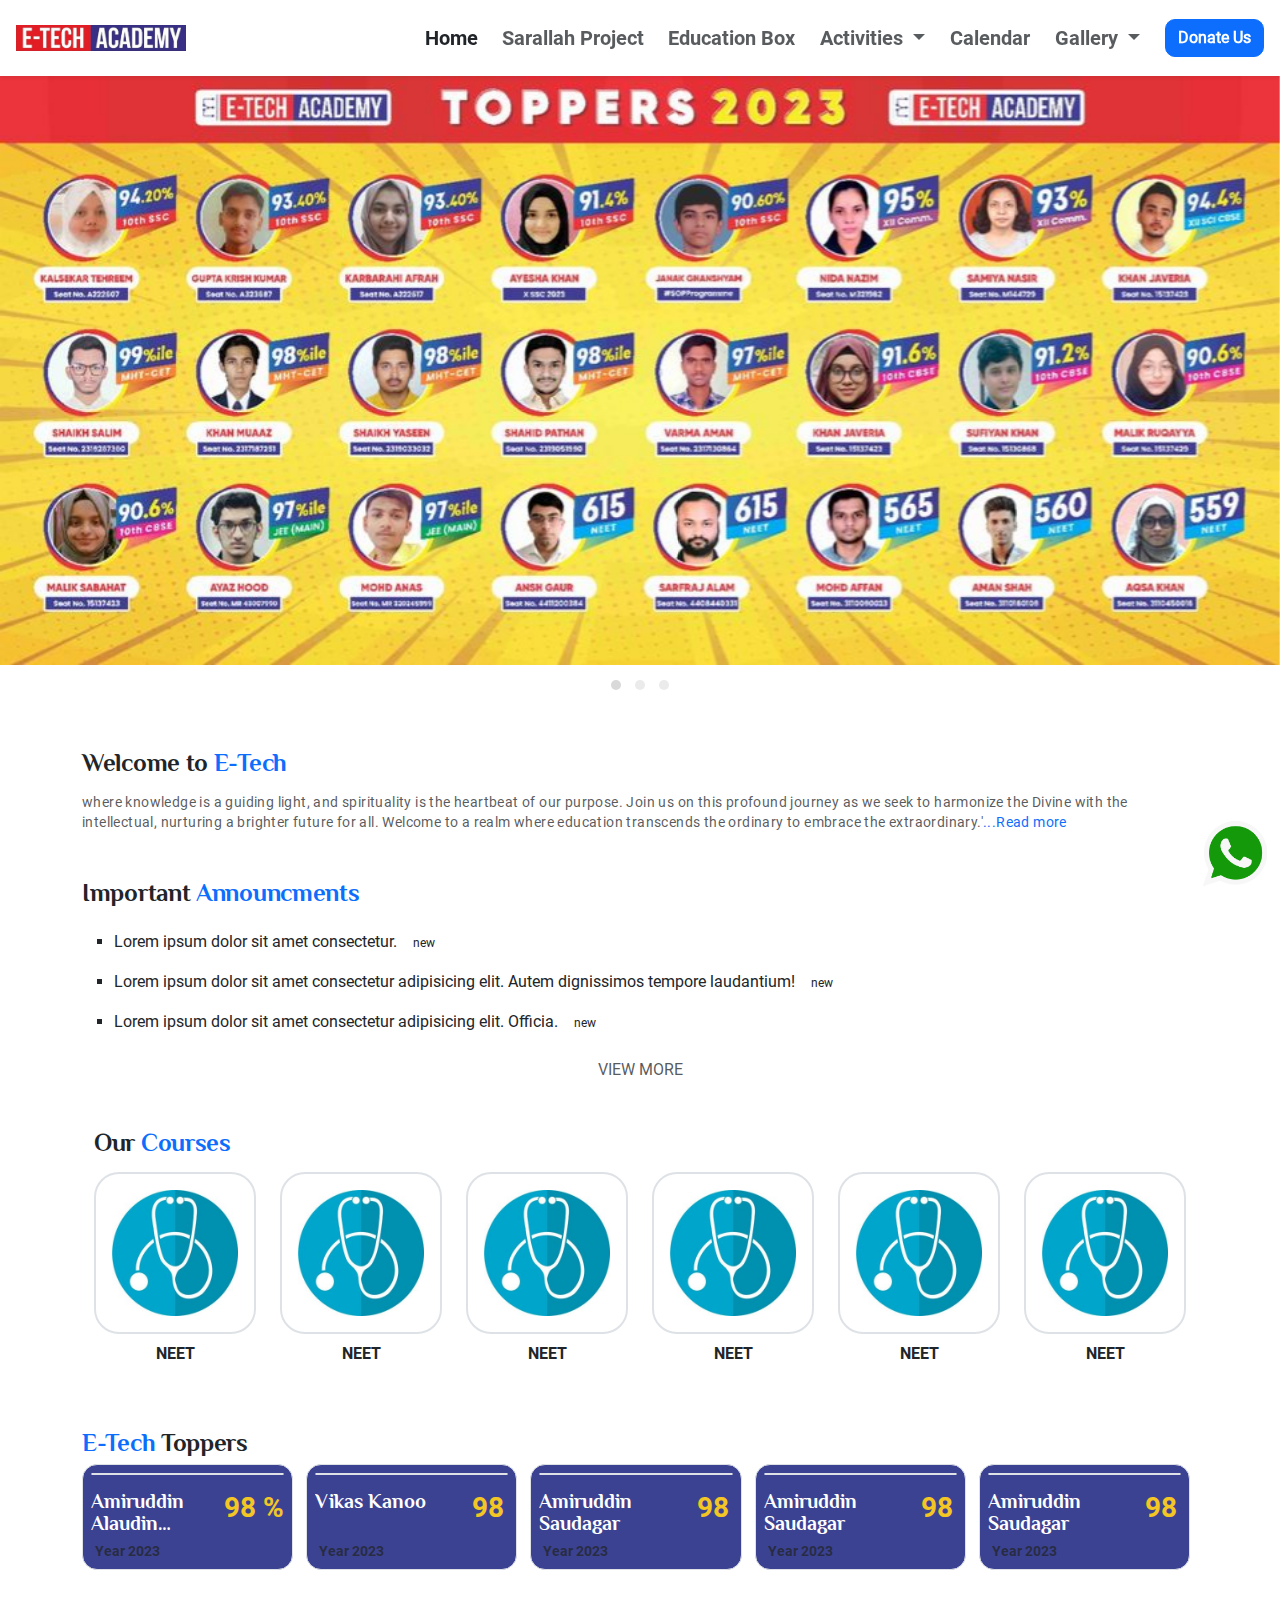
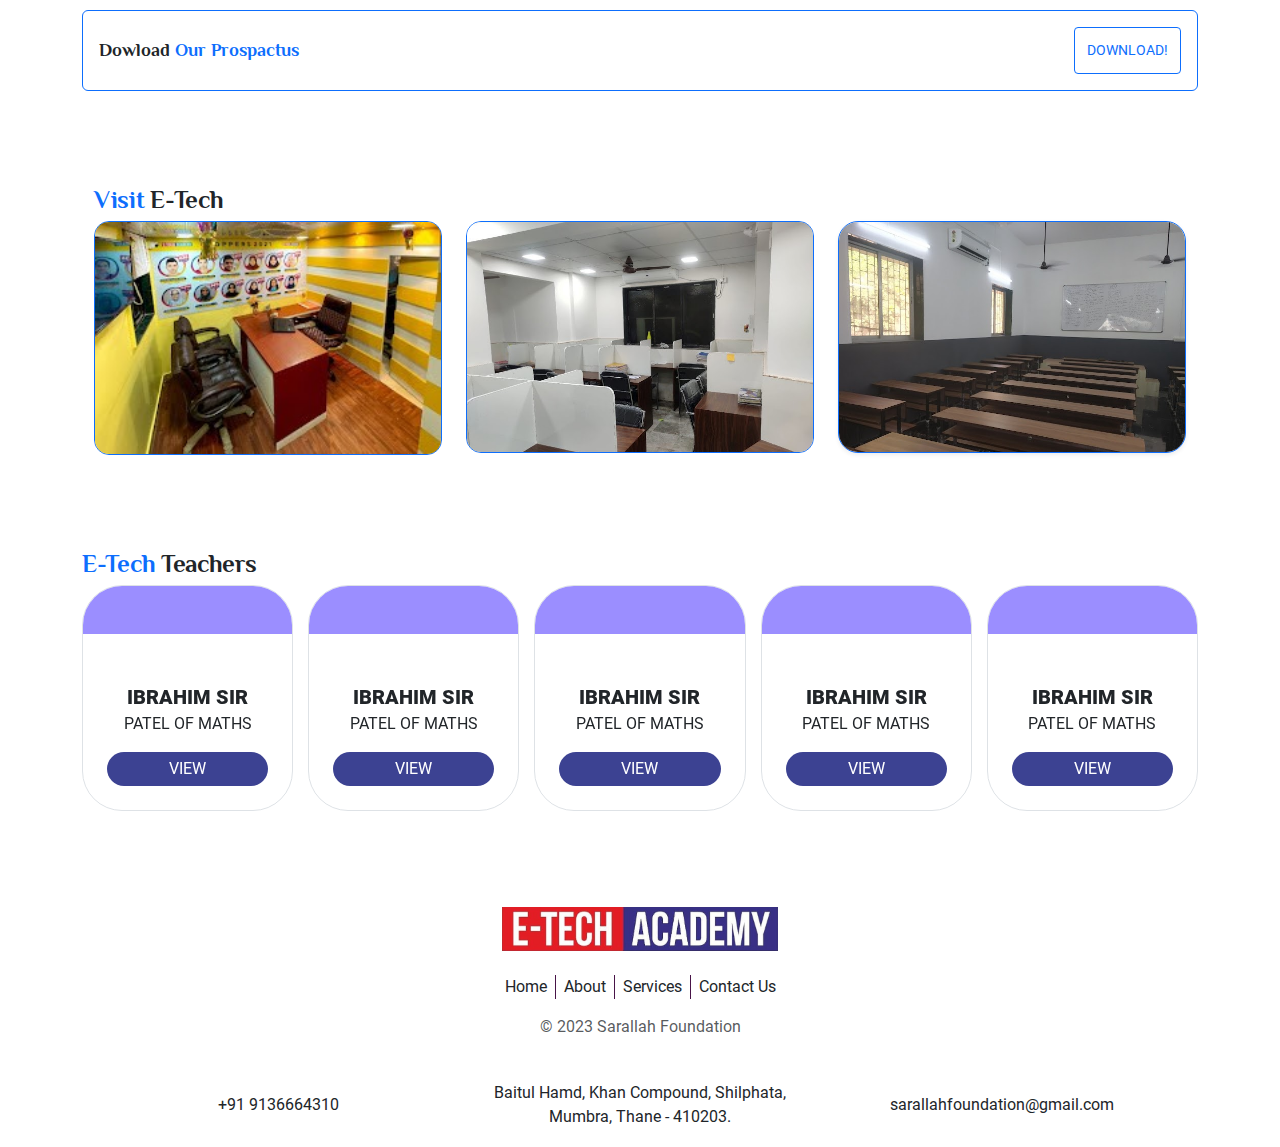
==== index.html @ e9380145 "home and course page completed" ====
<!DOCTYPE html>
<html lang="en">

<head>
    <meta charset="UTF-8">
    <meta name="viewport" content="width=device-width, initial-scale=1.0">
    <link rel="shortcut icon" href="./assets/images/etch-logo.jpg" type="image/x-icon">
    <link rel="apple-touch-icon" href="./assets/images/etch-logo.jpg">
    <!-- <link rel="shortcut icon" href="assests/images/yetiLogo.png" type="image/x-icon"> -->

    <!-- css for bootstrap -->
    <link rel="stylesheet" href="./css/bootstrap.css">
    <link rel="stylesheet" href="./css/bootstrap.min.css">

    <!-- css for owl-carousels -->
    <link rel="stylesheet" href="./css/owl.carousel.min.css">
    <link rel="stylesheet" href="./css/owl.theme.default.min.css">

    <!-- my css  -->
    <link rel="stylesheet" href="./css/style.css">
    <link rel="stylesheet" href="./css/utils.css">

    <!-- fontawesome -->
    <script src="./js/fontawesome.js"></script>

    <title>Sarallah Foundation.</title>
</head>

<body>

    <div class="main">

        <div class="whatIcon">
            <a href="https://wa.me/+919136664310?text=I%20want%20to%20know%20more%20about%20Sarallah%20Education%20Complex"
                class="nav-link"><img src="./assets/images/WhatsAppIcon.png" class="img-fluid" alt=""></a>
        </div>

        <div class="mainHeader deskNav shadow-sm p-3">
            <div class="headerWrap d-flex justify-content-between align-items-center">
                <div class="d-flex logoWrap justify-content-start">
                    <div class="logo" onclick="window.open('/', '_self')">
                        <img src="./assets/images/horilogo.jpg" class="img-fluid" alt="">
                        <!-- <h1 class="logoTxt mb-0 text-primary roboto-bold">E-Tech</h1> -->
                    </div>
                </div>
                <ul class="myUL mb-0">
                    <li class="links me-4"><a href="index.html" class="links nav-link text-balck fs-5 roboto-bold">Home</a></li>
                    <li class="links me-4"><a href="complex.html" class="links nav-link text-muted fs-5 roboto-bold">Sarallah Project</a></li>
                    <li class="links me-4"><a href="education.html" class="links nav-link text-muted fs-5 roboto-bold">Education Box</a></li>
                    <!-- <li class="links"><a href="index.html" class="nav-link text-muted fs-5 roboto-bold">Activities</a></li> -->
                    <div class="dropdown me-4">
                        <button class="btn px-0 links bg-white roboto-bold text-muted fs-5 dropdown-toggle" type="button" data-bs-toggle="dropdown" aria-expanded="false">
                          Activities
                        </button>
                        <ul class="dropdown-menu">
                          <li><a class="dropdown-item" href="sabeel.html">Sarallah Sabeel</a></li>
                          <li><a class="dropdown-item" href="kargaah.html">Monthly Kaargaah</a></li>
                          <li><a class="dropdown-item" href="juloos.html">Sarallah Volunteers</a></li>
                          <li><a class="dropdown-item" href="programs.html">Special Programs</a></li>
                          <li><a class="dropdown-item" href="maktab.html">Sarallah Centers</a></li>
                        </ul>
                    </div>
                    <li class="links me-4"><a href="calendar.html" class="links nav-link text-muted fs-5 roboto-bold">Calendar</a></li>
                    <!-- <li class="links me-4"><a href="gallery.html" class="links nav-link text-muted fs-5 roboto-bold">Gallery</a></li> -->
                    <div class="dropdown me-4">
                        <button class="btn px-0 links bg-white roboto-bold text-muted fs-5 dropdown-toggle" type="button" data-bs-toggle="dropdown" aria-expanded="false">
                          Gallery
                        </button>
                        <ul class="dropdown-menu">
                          <li><a class="dropdown-item" href="islamic-occasions.html">Islamic Occations</a></li>
                          <li><a class="dropdown-item" href="ahkaam.html">Ahkaam</a></li>
                          <li><a class="dropdown-item" href="quotes.html">Quotes</a></li>
                          <li><a class="dropdown-item" href="current-affairs.html">Current Affairs</a></li>
                          <li><a class="dropdown-item" href="national-occasions.html">National Occations</a></li>
                          <li><a class="dropdown-item" href="shohda.html">Shohada</a></li>
                        </ul>
                    </div>
                    <li class="donateHead">
                        <div class="btn btn-primary fw-bold"><a href="complex.html" class="nav-link">Donate Us</a></div>
                    </li>
                </ul>
                <div class="navBtn">
                    <i class="fas fa-ellipsis-v"></i>
                </div>
                <div class="mobNav">
                    <ul class="mobUL">
                        <p class="mobULCross mt-4 text-end pe-4 text-muted fs-5">&times;</p>
                        <li class="links me-4"><a href="index.html" class="links nav-link text-balck fs-5 roboto-bold">Home</a></li>
                        <li class="links me-4"><a href="complex.html" class="links nav-link text-muted fs-5 roboto-bold">Sarallah Project</a></li>
                        <li class="links me-4"><a href="education.html" class="links nav-link text-muted fs-5 roboto-bold">Education Box</a></li>
                        <!-- <li class="links"><a href="index.html" class="nav-link text-muted fs-5 roboto-bold">Activities</a></li> -->
                        <div class="dropdown me-4">
                            <button class="btn ps-0 links bg-white roboto-bold text-muted fs-5 dropdown-toggle" type="button" data-bs-toggle="dropdown" aria-expanded="false">
                              Activities
                            </button>
                            <ul class="dropdown-menu">
                              <li><a class="dropdown-item" href="sabeel.html">Sarallah Sabeel</a></li>
                              <li><a class="dropdown-item" href="kargaah.html">Monthly Kaargaah</a></li>
                              <li><a class="dropdown-item" href="juloos.html">Sarallah Volunteers</a></li>
                              <li><a class="dropdown-item" href="programs.html">Special Programs</a></li>
                              <li><a class="dropdown-item" href="maktab.html">Sarallah Centers</a></li>
                            </ul>
                        </div>
                        <li class="links me-4"><a href="calendar.html" class="links nav-link text-muted fs-5 roboto-bold">Calendar</a></li>
                        <!-- <li class="links me-4"><a href="gallery.html" class="links nav-link text-muted fs-5 roboto-bold">Gallery</a></li> -->
                        <div class="dropdown me-4">
                            <button class="btn ps-0 links bg-white roboto-bold text-muted fs-5 dropdown-toggle" type="button" data-bs-toggle="dropdown" aria-expanded="false">
                              Gallery
                            </button>
                            <ul class="dropdown-menu">
                              <li><a class="dropdown-item" href="islamic-occasions.html">Islamic Occations</a></li>
                              <li><a class="dropdown-item" href="ahkaam.html">Ahkaam</a></li>
                              <li><a class="dropdown-item" href="quotes.html">Quotes</a></li>
                              <li><a class="dropdown-item" href="current-affairs.html">Current Affairs</a></li>
                              <li><a class="dropdown-item" href="national-occasions.html">National Occations</a></li>
                              <li><a class="dropdown-item" href="shohda.html">Shohada</a></li>
                            </ul>
                        </div>
                        <li class="donateHead">
                            <div class="btn btn-primary fw-bold"><a href="complex.html" class="nav-link">Donate Us</a></div>
                        </li>
                    </ul>
                </div>
            </div>
        </div>

        <div class="mainIntro container-fluid m-0 p-0 text-center mt-5 pt-4">
            <!-- <video loop muted autoplay controls playsinline class="img-fluid rounded-3 shadow-sm w-100"
                poster="./assets/image/introVid_Moment.jpg">
                <source src="./assets/video/introVid.mp4" />
            </video> -->

            <div class="container-fluid m-0 p-0">
                <div id="owlcarousel" class="owl-carousel owl-theme m-0 p-0">
                    <div class="item m-0 p-0" onclick="window.open('complex.html', '_self')">
                        <img src="assets/images/banner.jpg" class="carouselImg" alt="">
                    </div>
                    <div class="item m-0 p-0" onclick="window.open('kargaah.html', '_self')">
                        <img src="assets/images/banner.jpg" class="carouselImg" alt="">
                    </div>
                    <div class="item m-0 p-0" onclick="(window.open('education.html', '_self'))">
                        <img src="assets/images/banner.jpg" class="carouselImg" alt="">
                    </div>
                </div>
            </div>
        </div>
        <div class="mainIntro2 container-fluid m-0 p-0 text-center mt-5 pt-4">
            <div class="container-fluid m-0 p-0">
                <div id="owlcarousel2" class="owl-carousel owl-theme m-0 p-0">
                    <div class="item m-0 p-0" onclick="window.open('complex.html', '_self')">
                        <img src="assets/images/banner.jpg" class="carouselImg" alt="">
                    </div>
                    <div class="item m-0 p-0" onclick="window.open('sabeel.html', '_self')">
                        <img src="assets/images/banner.jpg" class="carouselImg" alt="">
                    </div>
                    <div class="item m-0 p-0" onclick="(window.open('education.html', '_self'))">
                        <img src="assets/images/banner.jpg" class="carouselImg" alt="">
                    </div>
                </div>
            </div>
        </div>

        <div class="aboutDiv container mt-5">
            <h3 class="brand-heading philosopher-bold mb-3">Welcome to <span
                    class="philosopher-bold text-primary">E-Tech</span></h3>
            <div class="aboutTxt">
                <p class="aboutTxtP mb-0 text-muted">where knowledge is a guiding light, and spirituality is the
                    heartbeat of our purpose. Join us on this profound journey as we seek to harmonize the Divine with
                    the intellectual, nurturing a brighter future for all. Welcome to a realm where education transcends
                    the ordinary to embrace the extraordinary.'<span class="readmoreBtn text-primary">...Read more</span>
                </p>
                <p class="hiddenTxt text-muted mt-3">
                    Lorem ipsum dolor sit amet consectetur adipisicing elit. Magni est ipsam magnam tenetur officiis reiciendis minima at optio, qui facere ut repellat dolorum atque commodi quae autem inventore, iure, molestias ea modi quis sed unde eius quod. Recusandae assumenda iure excepturi ut ex!
                    <span class="readLessBtn text-primary">...Read
                        less</span>
                </p>
            </div>
        </div>

        <div class="notificationDiv container my-5">
            <h3 class="brand-heading philosopher-bold mb-4">Important <span
                class="philosopher-bold text-primary"> Announcments</span></h3>
            <div class="announceWrap">
                <ul class="announceUl pb-0 mb-0">
                    <li><p class="mb-3 annoucePara">Lorem ipsum dolor sit amet consectetur. <span class="newSpan rounded-2 p-0 px-2 ms-1">new</span></p></li>
                    <li><p class="mb-3 annoucePara">Lorem ipsum dolor sit amet consectetur adipisicing elit. Autem dignissimos tempore laudantium! <span class="newSpan rounded-2 p-0 px-2 ms-1">new</span></p></li>
                    <li><p class="mb-3 annoucePara">Lorem ipsum dolor sit amet consectetur adipisicing elit. Officia. <span class="newSpan rounded-2 p-0 px-2 ms-1">new</span></p></li>
                </ul>
                <div class="text-center mt-4">
                    <a href="announcement.html" class="nav-link"><p class="mb-0 veiwMoreNoti text-uppercase text-muted">view more <br><i class="fas fa-caret-down"></i></p></a>
                </div>
            </div>
        </div>

        <div class="categoryWrap mt-5">
            <div class="container categoryDiv row mx-auto">
                <h3 class="brand-heading philosopher-bold mb-3">Our <span
                    class="philosopher-bold text-primary">Courses</span></h3>
                <div class="col-md-2 col-4 categoryCard mb-3">
                    <a href="courses.html" class="nav-link d-inline">
                        <img src="./assets/images/neeticon.jpg" alt="neet" class="categoryCardimg img-fluid rounded-brand-2 p-3 overflow-hidden border border-2 cursor-pointer">
                        <p class="mb-0 text-center roboto-bold mt-2 cursor-pointer">NEET</p>
                    </a>
                </div>
                <div class="col-md-2 col-4 categoryCard mb-3">
                    <a href="courses.html" class="nav-link d-inline">
                        <img src="./assets/images/neeticon.jpg" alt="neet" class="categoryCardimg img-fluid rounded-brand-2 p-3 overflow-hidden border border-2 cursor-pointer">
                        <p class="mb-0 text-center roboto-bold mt-2 cursor-pointer">NEET</p>
                    </a>
                </div>
                <div class="col-md-2 col-4 categoryCard mb-3">
                    <a href="courses.html" class="nav-link d-inline">
                        <img src="./assets/images/neeticon.jpg" alt="neet" class="categoryCardimg img-fluid rounded-brand-2 p-3 overflow-hidden border border-2 cursor-pointer">
                        <p class="mb-0 text-center roboto-bold mt-2 cursor-pointer">NEET</p>
                    </a>
                </div>
                <div class="col-md-2 col-4 categoryCard mb-3">
                    <a href="courses.html" class="nav-link d-inline">
                        <img src="./assets/images/neeticon.jpg" alt="neet" class="categoryCardimg img-fluid rounded-brand-2 p-3 overflow-hidden border border-2 cursor-pointer">
                        <p class="mb-0 text-center roboto-bold mt-2 cursor-pointer">NEET</p>
                    </a>
                </div>
                <div class="col-md-2 col-4 categoryCard mb-3">
                    <a href="courses.html" class="nav-link d-inline">
                        <img src="./assets/images/neeticon.jpg" alt="neet" class="categoryCardimg img-fluid rounded-brand-2 p-3 overflow-hidden border border-2 cursor-pointer">
                        <p class="mb-0 text-center roboto-bold mt-2 cursor-pointer">NEET</p>
                    </a>
                </div>
                <div class="col-md-2 col-4 categoryCard mb-3">
                    <a href="courses.html" class="nav-link d-inline">
                        <img src="./assets/images/neeticon.jpg" alt="neet" class="categoryCardimg img-fluid rounded-brand-2 p-3 overflow-hidden border border-2 cursor-pointer">
                        <p class="mb-0 text-center roboto-bold mt-2 cursor-pointer">NEET</p>
                    </a>
                </div>
            </div>
        </div>

        <div class="activities container mt-5">
            <h3 class="brand-heading philosopher-bold fw-bolder"><span
                    class="text-primary philosopher-bold">E-Tech</span>
                Toppers</h3>
            <div class="activeWrappp">
                <div class="activeCardWrapp pb-3">
                    <div class="owlCarousel1 owl-carousel owl-theme">
                        <div class="activeCard border rounded-3 p-2 me-2 brandRound">
                            <div class="activeImg border rounded-3">
                                <img src="https://arihantacademy.com/wp-content/uploads/2022/08/Arnav-Chokhowala.jpeg" class="img-fluid rounded-3" alt="">
                            </div>
                            <div class="activeTxt d-flex align-items-start justify-content-between">
                                <div class="d-flex flex-column align-items-start">
                                    <p class="activeCardHead philosopher-bold text-white mb-2">Amiruddin Alaudin <span class="philosopher-bold text-white">Saudagar</span></p>
                                    <p class="activeCardTxt lh-sm text-muted roboto-bold mb-0"><i class="fas fa-calendar-week me-1 text-brand-yellow"></i> Year 2023</p>
                                </div>
                                <p class="activeCardTxt fs-3 lh-sm text-brand-yellow roboto-bold mb-0 text-nowrap"> 98 <i class="fas fa-percentage me-1 text-brand-yellow d-none"></i>%</p>
                            </div>
                        </div>
                        <div class="activeCard border rounded-3 p-2 me-2 brandRound">
                            <div class="activeImg border rounded-3">
                                <img src="https://arihantacademy.com/wp-content/uploads/2022/08/Arnav-Chokhowala.jpeg" class="img-fluid rounded-3" alt="">
                            </div>
                            <div class="activeTxt d-flex align-items-start justify-content-between">
                                <div class="d-flex flex-column align-items-start">
                                    <p class="activeCardHead philosopher-bold text-white mb-2">Vikas <span class="philosopher-bold text-white">Kanoo</span></p>
                                    <p class="activeCardTxt lh-sm text-muted roboto-bold mb-0"><i class="fas fa-calendar-week me-1 text-brand-yellow"></i> Year 2023</p>
                                </div>
                                <p class="activeCardTxt fs-3 lh-sm text-brand-yellow roboto-bold mb-0 text-nowrap"> 98 <i class="fas fa-percentage me-1 text-brand-yellow"></i></p>
                            </div>
                        </div>
                        <div class="activeCard border rounded-3 p-2 me-2 brandRound">
                            <div class="activeImg border rounded-3">
                                <img src="https://arihantacademy.com/wp-content/uploads/2022/08/Arnav-Chokhowala.jpeg" class="img-fluid rounded-3" alt="">
                            </div>
                            <div class="activeTxt d-flex align-items-start justify-content-between">
                                <div class="d-flex flex-column align-items-start">
                                    <p class="activeCardHead philosopher-bold text-white mb-2">Amiruddin <span class="philosopher-bold text-white">Saudagar</span></p>
                                    <p class="activeCardTxt lh-sm text-muted roboto-bold mb-0"><i class="fas fa-calendar-week me-1 text-brand-yellow"></i> Year 2023</p>
                                </div>
                                <p class="activeCardTxt fs-3 lh-sm text-brand-yellow roboto-bold mb-0 text-nowrap"> 98 <i class="fas fa-percentage me-1 text-brand-yellow"></i></p>
                            </div>
                        </div>
                        <div class="activeCard border rounded-3 p-2 me-2 brandRound">
                            <div class="activeImg border rounded-3">
                                <img src="https://arihantacademy.com/wp-content/uploads/2022/08/Arnav-Chokhowala.jpeg" class="img-fluid rounded-3" alt="">
                            </div>
                            <div class="activeTxt d-flex align-items-start justify-content-between">
                                <div class="d-flex flex-column align-items-start">
                                    <p class="activeCardHead philosopher-bold text-white mb-2">Amiruddin <span class="philosopher-bold text-white">Saudagar</span></p>
                                    <p class="activeCardTxt lh-sm text-muted roboto-bold mb-0"><i class="fas fa-calendar-week me-1 text-brand-yellow"></i> Year 2023</p>
                                </div>
                                <p class="activeCardTxt fs-3 lh-sm text-brand-yellow roboto-bold mb-0 text-nowrap"> 98 <i class="fas fa-percentage me-1 text-brand-yellow"></i></p>
                            </div>
                        </div>
                        <div class="activeCard border rounded-3 p-2 me-2 brandRound">
                            <div class="activeImg border rounded-3">
                                <img src="https://arihantacademy.com/wp-content/uploads/2022/08/Arnav-Chokhowala.jpeg" class="img-fluid rounded-3" alt="">
                            </div>
                            <div class="activeTxt d-flex align-items-start justify-content-between">
                                <div class="d-flex flex-column align-items-start">
                                    <p class="activeCardHead philosopher-bold text-white mb-2">Amiruddin <span class="philosopher-bold text-white">Saudagar</span></p>
                                    <p class="activeCardTxt lh-sm text-muted roboto-bold mb-0"><i class="fas fa-calendar-week me-1 text-brand-yellow"></i> Year 2023</p>
                                </div>
                                <p class="activeCardTxt fs-3 lh-sm text-brand-yellow roboto-bold mb-0 text-nowrap"> 98 <i class="fas fa-percentage me-1 text-brand-yellow"></i></p>
                            </div>
                        </div>
                        <div class="activeCard border rounded-3 p-2 me-2 brandRound">
                            <div class="activeImg border rounded-3">
                                <img src="https://arihantacademy.com/wp-content/uploads/2022/08/Arnav-Chokhowala.jpeg" class="img-fluid rounded-3" alt="">
                            </div>
                            <div class="activeTxt d-flex align-items-start justify-content-between">
                                <div class="d-flex flex-column align-items-start">
                                    <p class="activeCardHead philosopher-bold text-white mb-2">Amiruddin <span class="philosopher-bold text-white">Saudagar</span></p>
                                    <p class="activeCardTxt lh-sm text-muted roboto-bold mb-0"><i class="fas fa-calendar-week me-1 text-brand-yellow"></i> Year 2023</p>
                                </div>
                                <p class="activeCardTxt fs-3 lh-sm text-brand-yellow roboto-bold mb-0 text-nowrap"> 98 <i class="fas fa-percentage me-1 text-brand-yellow"></i></p>
                            </div>
                        </div>
                    </div>
                </div>
            </div>
        </div>

        <div class="container mt-4">
            <div
                class="joinUs container d-flex border border-primary justify-content-between p-3 align-items-center mt-4 mb-5 text-white rounded-2 p-2">
                <h4 class="joinUsTxt mb-0 pe-3 philosopher-bold text-dark">Dowload<span
                        class="text-capitalize philosopher-bold text-primary"> Our Prospactus</span></h4>
                <div class="joinBtn btn btn-outline-primary text-primary text-nowrap rounded-1 text-uppercase">Download!
                </div>
            </div>
        </div>


        <!-- <div class="sarallahFoundationCard container border mb-5 text-center mt-5"
            onclick="window.open('complex.html', '_self')">
            <img src="./assets/image/Sarallah Complex.jpg" alt="" class="img-fluid">
            <div class="text p-3 text-center">
                <p class="mb-0 sarallahFoudationTxt text-uppercase text-muted">know more about</p>
                <p class="mb-0 fs-3 pffont-bold text-primary">Sarallah <span class="brandblue pffont-bold">Education
                        Complex</span></p>
            </div>
        </div> -->

        <div class="cards-wrap container mt-5 pt-5 row mx-auto justify-content-center">
            <h3 class="brand-heading philosopher-bold"><span class="text-primary philosopher-bold">Visit</span>
                E-Tech
            </h3>
            <div class="sarallahCalendar col-md-4 mb-5">
                <div class="sarallahCalenderCard border border-primary brandRound overflow-hidden">
                    <div class="calanderCardImg">
                        <img src="./assets/images/classesimage1.jpg" alt="" class="img-fluid rounded-3">
                    </div>
                    <!-- <div class="calendarCardData d-flex justify-content-between align-items-center p-2 pt-3">
                        <div>
                            <p class="mb-0 philosopher-bold fs-5 lh-sm"><span
                                    class="text-primary philosopher-bold">Sarallah</span> Publication</p>
                            <p class="mb-0 lh-sm text-muted philosopher-bold fs-5">Calender 2024</p>
                        </div>
                        <a href="calendar.html" class="preorderBtn btn btn-primary m-0 p-2 px-3">PRE BOOK</a>
                    </div> -->
                </div>
            </div>

            <div class="gallaDiv col-md-4 mb-5 ">
                <div class="gallaCard border border-primary brandRound">
                    <div class="gallaCardImg">
                        <img src="./assets/images/classesimage2.jpg" alt="" class="img-fluid">
                    </div>
                    <!-- <div class="gallaCardTxt d-flex justify-content-between align-items-center p-2">
                        <div>
                            <p class="mb-0 philosopher-bold fs-5">Make Education Easy</p>
                            <p class="mb-0 lh-sm text-muted philosopher-bold fs-5">Get the box</p>
                        </div>
                        <a href="education.html" class="btn btn-primary text-uppercase">donate</a>
                    </div> -->
                </div>
            </div>
            <div class="galleryWrap col-md-4 m-0">
                <div class="mediaGalleryCard p-0 border border-primary shadow-sm mb-5 text-center"
                    onclick="window.open('gallery.html', '_self')">
                    <img src="./assets/images/classesimage3.jpg" alt="" class="img-fluid p-0">
                    <!-- <div class="gallaCardTxt d-flex justify-content-between align-items-center p-2">
                        <div>
                            <p class="mb-0 philosopher-bold fs-5"><span class="text-primary philosopher-bold">Sarallah</span> Media</p>
                            <p class="mb-0 lh-sm text-muted text-start philosopher-bold fs-5">Gallery</p>
                        </div>
                        <a href="gallery.html" class="btn btn-primary text-uppercase">view</a>
                    </div> -->
                </div>
            </div>
        </div>

        <div class="teachersDiv container my-5">
            <h3 class="brand-heading philosopher-bold fw-bolder"><span
                class="text-primary philosopher-bold">E-Tech</span>
            Teachers</h3>
            <div class="teachersWrap owlCarousel3 owl-carousel owl-theme">
                <div class="teacherCard border text-center p-0">
                    <div class="teachercardimgWraper py-5">
                        <div class="teachercardimgWrap w-75 mx-auto rounded-circle overflow-hidden">
                            <img src="https://www.spencerclarkegroup.co.uk/uploads/5005001.png" alt="" class="rounded-circle overflow-hidden img-fluid">
                        </div>
                    </div>
                    <div class="teachercardData">
                        <p class="mb-0 fs-5 roboto-black text-uppercase">Ibrahim sir</p>
                        <p class="mb-0 fs-6 text-uppercase">patel of maths</p>
                        <div class="teacherbtnwrap p-4 pt-0">
                            <a href="#" class="bg-brand-blue text-white btn w-100 rounded-pill text-uppercase p-1 mt-3">view</a>
                        </div>
                    </div>
                </div>
                <div class="teacherCard border text-center p-0">
                    <div class="teachercardimgWraper py-5">
                        <div class="teachercardimgWrap w-75 mx-auto rounded-circle overflow-hidden">
                            <img src="https://www.spencerclarkegroup.co.uk/uploads/5005001.png" alt="" class="rounded-circle overflow-hidden img-fluid">
                        </div>
                    </div>
                    <div class="teachercardData">
                        <p class="mb-0 fs-5 roboto-black text-uppercase">Ibrahim sir</p>
                        <p class="mb-0 fs-6 text-uppercase">patel of maths</p>
                        <div class="teacherbtnwrap p-4 pt-0">
                            <a href="#" class="bg-brand-blue text-white btn w-100 rounded-pill text-uppercase p-1 mt-3">view</a>
                        </div>
                    </div>
                </div>
                <div class="teacherCard border text-center p-0">
                    <div class="teachercardimgWraper py-5">
                        <div class="teachercardimgWrap w-75 mx-auto rounded-circle overflow-hidden">
                            <img src="https://www.spencerclarkegroup.co.uk/uploads/5005001.png" alt="" class="rounded-circle overflow-hidden img-fluid">
                        </div>
                    </div>
                    <div class="teachercardData">
                        <p class="mb-0 fs-5 roboto-black text-uppercase">Ibrahim sir</p>
                        <p class="mb-0 fs-6 text-uppercase">patel of maths</p>
                        <div class="teacherbtnwrap p-4 pt-0">
                            <a href="#" class="bg-brand-blue text-white btn w-100 rounded-pill text-uppercase p-1 mt-3">view</a>
                        </div>
                    </div>
                </div>
                <div class="teacherCard border text-center p-0">
                    <div class="teachercardimgWraper py-5">
                        <div class="teachercardimgWrap w-75 mx-auto rounded-circle overflow-hidden">
                            <img src="https://www.spencerclarkegroup.co.uk/uploads/5005001.png" alt="" class="rounded-circle overflow-hidden img-fluid">
                        </div>
                    </div>
                    <div class="teachercardData">
                        <p class="mb-0 fs-5 roboto-black text-uppercase">Ibrahim sir</p>
                        <p class="mb-0 fs-6 text-uppercase">patel of maths</p>
                        <div class="teacherbtnwrap p-4 pt-0">
                            <a href="#" class="bg-brand-blue text-white btn w-100 rounded-pill text-uppercase p-1 mt-3">view</a>
                        </div>
                    </div>
                </div>
                <div class="teacherCard border text-center p-0">
                    <div class="teachercardimgWraper py-5">
                        <div class="teachercardimgWrap w-75 mx-auto rounded-circle overflow-hidden">
                            <img src="https://www.spencerclarkegroup.co.uk/uploads/5005001.png" alt="" class="rounded-circle overflow-hidden img-fluid">
                        </div>
                    </div>
                    <div class="teachercardData">
                        <p class="mb-0 fs-5 roboto-black text-uppercase">Ibrahim sir</p>
                        <p class="mb-0 fs-6 text-uppercase">patel of maths</p>
                        <div class="teacherbtnwrap p-4 pt-0">
                            <a href="#" class="bg-brand-blue text-white btn w-100 rounded-pill text-uppercase p-1 mt-3">view</a>
                        </div>
                    </div>
                </div>
            </div>
        </div>

        <div class="footerDiv mt-4">
            <div class="footerWrap pt-5">
                <div class="footerLogo container">
                    <img src="./assets/images/horilogo.jpg" alt="" class="img-fluid">
                </div>
                <div class="quickLinks d-flex justify-content-center align-items-center pt-4">
                    <a href="#home" class="footerLink nav-link brandP jakarta-bold border-end px-2">Home</a>
                    <a href="#about" class="footerLink nav-link brandP jakarta-bold border-end px-2">About</a>
                    <a href="#services" class="footerLink nav-link brandP jakarta-bold border-end px-2">Services</a>
                    <a href="#contact" class="footerLink nav-link brandP jakarta-bold px-2">Contact Us</a>
                </div>
                <p class="mb-0 mt-3 text-muted jakarta-extrabold text-center">&copy; 2023 Sarallah Foundation</p>
                <div class="footerInfo container p-0 d-flex justify-content-center flex-wrap mt-4">
                    <div class="footerCard text-center brandYbg p-2">
                        <p class="cardHead mb-0 jakarta-bold"><a href="tel:+919136664310" class="nav-link"><i
                                    class="fas fa-phone-alt fs-1 mb-1 text-primary"></i></a></p>
                        <p class="mb-0 footerCardP"><a href="tel:+919136664310"
                                class="nav-link brandP jakarta-bold text-nowrap">+91 9136664310</a></p>
                    </div>
                    <div class="footerCard text-center brandYbg p-2">
                        <p class="cardHead mb-0 jakarta-bold"><a href="https://goo.gl/maps/T1xoYPg5MCH7QG8b7"
                                class="nav-link"><i class="fas fa-map-marker-alt fs-1 mb-1 text-primary"></i></a></p>
                        <p class="mb-0 footerCardP"><a href="https://goo.gl/maps/T1xoYPg5MCH7QG8b7"
                                class="nav-link brandP jakarta-bold">Baitul Hamd, Khan Compound, Shilphata, Mumbra,
                                Thane - 410203.</a></p>
                    </div>
                    <div class="footerCard text-center brandYbg p-2">
                        <p class="cardHead mb-0 jakarta-bold"><a href="mailto:sarallahfoundation@gmail.com"
                                class="nav-link"><i class="fas fa-envelope fs-1 mb-1 text-primary"></i></a></p>
                        <p class="mb-0 footerCardP"><a href="mailto:sarallahfoundation@gmail.com"
                                class="nav-link brandP jakarta-bold text-nowrap">sarallahfoundation@gmail.com</a></p>
                    </div>
                    <div class="footerAbout container">
                        <!-- <h3 class="brandP mb-0 jakarta-extrabold mt-4 text-center">About The Company</h3> -->
                        <!-- <p class="footerAboutP text-muted text-center px-3 jakarta-bold pt-4">Contact us today to learn more about how we can help you grow your business and stay ahead of the competition.</p> -->
                    </div>
                </div>
            </div>
        </div>

        <!-- <div class="popupDiv">
            <div class="popup d-flex justify-content-center">
                <div class="popupForm container p-3 pt-1 pb-5">
                    <p class="crossBtn w-100 text-end mb-0 mt-0 text-muted fs-4">&times;</p>
                    <div class="popupLogo mb-4 w-100">
                        <div class="LogoWraper">
                            <img src="./assets/image/Foundation.png" class="img-fluid" alt="sarallah logo">
                        </div>
                    </div>
                    <form action="https://formspree.io/f/maygbyoe" method="post">
                        <div class="popupRadio">
                            <p class="philosopher-bold mb-0 mb-1 fs-5" style="letter-spacing: -0.5px;">How will you <span
                                    class="text-primary philosopher-bold">help?</span></p>
                            <div class="d-flex">
                                <div class="radioWrap">
                                    <p class="radioHolder ps-3 mb-0 mt-1"><input type="checkbox" name="volunteer"
                                            value="Volunteering"> <label for="volunteer">Volunteering</label>
                                    </p>
                                    <p class="radioHolder ps-3 mb-0 mt-1"><input type="checkbox" name="volunteer1"
                                            value="Kaargaah"> <label for="volunteer1">Kaargaah</label> </p>
                                </div>
                                <div class="radioWrap">
                                    <p class="radioHolder ps-3 mb-0 mt-1"><input type="checkbox" name="volunteer2"
                                            value="Gallah">
                                        <label for="volunteer2">Gallah Distribution</label>
                                    </p>
                                    <p class="radioHolder ps-3 mb-0 mt-1"><input type="checkbox" name="volunteer3"
                                            value="Media">
                                        <label for="volunteer3">Media</label>
                                    </p>
                                </div>
                            </div>
                        </div>
                        <div class="popupFormInpus">
                            <p class="philosopher-bold fs-5 mb-0 mt-3 mb-1" style="letter-spacing: -0.5px;">Enter your <span
                                    class="text-primary philosopher-bold">details</span></p>
                            <p class="mb-0 inpuIndi mt-2">Your Name</p>
                            <input type="text" name="name"
                                class="address form-control mt-1 shadow-none outline-none border-none border"
                                required>
                            <p class="mb-0 inpuIndi">Your Number</p>
                            <div class="numberInpuWrap border rounded-2 d-flex align-items-center">
                                <div class="91Div p-0 m-0 px-3 pe-2 border-end">+91</div>
                                <input type="tel" name="number"
                                    class="contactNo form-control shadow-none outline-none border-0" required>
                            </div>
                            <p class="mb-0 inpuIndi mt-2">Your Location</p>
                            <input type="text" name="address"
                                class="address form-control mt-1 shadow-none outline-none border-none border"
                                required>
                            <p class="mb-0 inpuIndi mt-2">Qualification</p>
                            <input type="text" name="qualification"
                                class="qualification form-control mt-1 shadow-none outline-none border-none border"
                                required>
                            <p class="mb-0 inpuIndi mt-2">Occupation</p>
                            <input type="text" name="occupation"
                                class="occupation form-control mt-1 shadow-none outline-none border-none border"
                                required>
                        </div>
                        <button type="submit" class="btn btn-primary fs-5 mt-4 text-center w-100 mb-3">Submit</button>
                    </form>
                </div>
            </div>
        </div> -->

    </div>


    <!-- bootstrap js -->
    <script src="js/bootstrap.bundle.min.js"></script>

    <!-- jquery js -->
    <script src="js/jquery-3.7.0.min.js"></script>

    <!-- owlcarousel js -->
    <script src="js/owl.carousel.min.js"></script>

    <!-- my js -->
    <!-- <script src="js/main.js"></script> -->

    <script>
        $(document).ready(function () {
            $('#owlcarousel').owlCarousel({
                loop: true,
                margin: 0,
                responsiveClass: true,
                nav: false,
                autoplay: true,
                autoplayTimeout: 2000,
                responsive: {
                    0: {
                        items: 1,
                    },
                    600: {
                        items: 1,
                        margin: 5
                    },
                    1000: {
                        items: 1,
                        margin: 5,
                        loop: true,
                    }
                }
            })
            $('#owlcarousel2').owlCarousel({
                loop: true,
                margin: 0,
                responsiveClass: true,
                autoplay: true,
                autoplayTimeout: 2000,
                responsive: {
                    0: {
                        items: 1,
                        nav: false
                    },
                    600: {
                        items: 1,
                        nav: false,
                        margin: 5
                    },
                    1000: {
                        items: 1,
                        nav: false,
                        loop: false,
                        margin: 5
                    }
                }
            })
            $('.owlCarousel1').owlCarousel({
                loop: true,
                margin: 0,
                dots: false,
                responsiveClass: true,
                responsive: {
                    0: {
                        items: 1.2,
                        nav: false
                    },
                    600: {
                        items: 2.2,
                        nav: false,
                        margin: 5
                    },
                    1000: {
                        items: 5,
                        nav: false,
                        loop: false,
                        margin: 5
                    }
                }
            })
            $('.owlCarousel3').owlCarousel({
                loop: true,
                margin: 0,
                dots: false,
                responsiveClass: true,
                responsive: {
                    0: {
                        items: 1.2,
                        nav: false,
                        margin: 15
                    },
                    600: {
                        items: 2.2,
                        nav: false,
                        margin: 15
                    },
                    1000: {
                        items: 5,
                        nav: false,
                        loop: false,
                        margin: 15
                    }
                }
            })

            const navBtn = document.querySelector('.navBtn');
            const mobNav = document.querySelector(".mobNav");
            const mobULCross = document.querySelector(".mobULCross");

            // navbar function
            navBtn.addEventListener("click", ()=>{
                mobNav.style.display = 'flex';
            });
            mobULCross.addEventListener('click', ()=>{
                mobNav.style.display = 'none';
            });
            mobNav.addEventListener('click', (e)=>{
                if(e.target == mobNav){
                    mobNav.style.display = 'none';
                }
            })

            // readmore and readless function
            const body = document.getElementsByTagName('body')[0]
            const readMore = document.querySelector('.readmoreBtn');
            const readLess = document.querySelector('.readLessBtn');
            const hiddenTxt = document.querySelector('.hiddenTxt');
            readMore.addEventListener('click', () => {
                hiddenTxt.style.display = 'block';
                readMore.style.display = 'none';
            })
            readLess.addEventListener('click', () => {
                hiddenTxt.style.display = 'none';
                readMore.style.display = 'inline-block';
            })

            // const joinBtn = document.querySelector('.joinBtn');
            // const crossBtn = document.querySelector('.crossBtn');
            // const popupDiv = document.querySelector('.popupDiv');
            // joinBtn.addEventListener('click', () => {
            //     popupDiv.style.display = 'flex';
            //     body.style.height = '100vh';
            //     body.style.overflow = 'hidden';
            // })
            // crossBtn.addEventListener('click', () => {
            //     popupDiv.style.display = 'none';
            //     body.style.height = 'auto';
            //     body.style.overflow = 'auto';
            // })   
        });
    </script>
</body>

</html>
---- css/style.css ----
@font-face {
    font-family: 'googlefont';
    src: url('../fonts/Product Sans Regular.ttf');
}
@font-face {
    font-family: 'googlefontItal';
    src: url('../fonts/Product\ Sans\ Italic.ttf');
}
@font-face {
    font-family: 'googlefontIt';
    src: url('../fonts/Product\ Sans\ Bold\ Italic.ttf');
}
@font-face {
    font-family: 'googsBold';
    src: url('../fonts/Product Sans Bold.ttf');
}
@font-face {
    font-family: 'playfair';
    src: url('../fonts/PlayfairDisplay-Black.otf');
}
@font-face {
    font-family: 'playfair-bold';
    src: url('../fonts/PlayfairDisplay-Bold.otf');
}

@font-face {
    font-family: philosopher-bold;
    src: url(../fonts/Philosopher-Bold.ttf);
}
@font-face {
    font-family: philosopher-regular;
    src: url(../fonts/Philosopher-Regular.ttf);
}

@font-face {
    font-family: roboto-black;
    src: url(../fonts/Roboto-Black.ttf);
}
@font-face {
    font-family: roboto-bold;
    src: url(../fonts/Roboto-Bold.ttf);
}
@font-face {
    font-family: roboto-regular;
    src: url(../fonts/Roboto-Regular.ttf);
}
@font-face {
    font-family: roboto-light;
    src: url(../fonts/Roboto-Light.ttf);
}

.roboto-black{
    font-family: roboto-black, sans-serif !important;
}
.roboto-bold{
    font-family: roboto-bold, sans-serif !important;
}
.roboto-regular{
    font-family: roboto-regular, sans-serif !important;
}
.roboto-light{
    font-family: roboto-light, sans-serif !important;
}

.philosopher-bold{
    font-family: philosopher-bold, sans-serif !important;
}
.philosopher-regular{
    font-family: philosopher-regular, sans-serif !important;
}

.googsRegular{
    font-family: 'googlefont', sans-serif !important;
}
.googsBold{
    font-family: 'googsBold', sans-serif !important;
}
.googsBoldIt{
    font-family: 'googlefontIt', sans-serif !important;
}
.googsIt{
    font-family: 'googlefontItal', sans-serif !important;
}
.pffont{
    font-family: 'playfair', sans-serif !important;
}
.pffont-bold{
    font-family: 'playfair-bold', sans-serif !important;
}

.brandRed{
    color: #FF3636 !important;
}
.brandblue{
    color: #07006C !important;
}



.brand-heading{
    letter-spacing: -0.3px !important;
    font-size: 25px !important;
    line-height: 26px !important;
}

*{
    margin: 0;
    padding: 0;
    box-sizing: border-box;
    font-family: roboto-regular, sans-serif;
}

.owl-theme .owl-dots .owl-dot span{
    background-color: #ebebeb;
}

.owl-theme .owl-dots .owl-dot.active span{
    background-color: #d9d9d9;
}

.mainHeader{
    position: fixed;
    top: 0px;
    width: 100%;
    z-index: 55;
    background-color: white;
}

.logo{
    width: 170px;
}

.brandRound{
    border-radius: 15px !important;
}

.donateHead div{
    border-radius: 10px !important;
}

.mainCardTextnBtn{
    position: relative;
    z-index: 2;
    bottom: 61px;
    margin: 0px 6px;
}

.mainCardTxt{
    font-size: 18px !important;
    line-height: 19px;
}

.mainCardBtn{
    font-size: 13px;
}

.aboutWrap{
    transition: 2s;
}

.aboutHead{
    font-size: 18px;
}

.aboutTxtP, .hiddenTxt{
    line-height: 20px;
    font-size: 14px;
    letter-spacing: 0.4px;
}

.hiddenTxt{
    overflow-y: hidden;
    transition: 0.5s;
    display: none;    
}

.readmoreBtn, .readLessBtn{
    cursor: pointer;
}

.mainCard{
    border-radius: 10px;
    height: 180px;
}

.mainCardData{
    width: 40%;
}

.viewBtn{
    border: 1px solid #FE7877 !important;
}

.mainCardImg{
    width: 60%;
}

.mainCardTxt{
    font-size: 27px;
}

.mainCardImg img{
    width: 100% !important;
    height: 100% !important;
    border-radius: 5px;
}

/* card activity Styleing */
.activeWrap{
    width: 100%;
    overflow-x: auto;
}

.activeWrap::-webkit-scrollbar{
    display: none;
}

.activeCardWrap{
    width: max-content;
    overflow-x: scroll;
}

.activeCard{
    /* width: 230px; */
    background-color: #3C4292;
    cursor: pointer;
}

.aboutWrap{
    color: rgb(87, 87, 87);
}

.activeTxt{
    margin-top: 15px;
    color: rgb(88, 88, 88);
}

.activeCardHead{
    height: 45px;
    font-size: 20px;
    line-height: 22px;
    display: -webkit-box;
    -webkit-box-orient: vertical;
    overflow: hidden;
    -webkit-line-clamp: 2; /* Adjust the value based on the number of lines you want to show */
    max-height: 3em
}

.activeCardTxt{
    font-size: 14px;
}

.joinUsTxt{
    font-size: 18px;
}

.joinBtn{
    font-size: 14px;
    padding-top: 12px !important;
    padding-bottom: 12px !important;
}

.joinBtn:hover{
    color: white !important;
}

/* maklat card */
.maktabWrap{
    width: 100%;
    overflow-x: auto;
}

.maktabWrap::-webkit-scrollbar{
    display: none;
}

.maktabCardWrap{
    width: max-content;
}

.maktabCard{
    width: 120px;
}

.maktabImg{
    border-radius: 20px !important;
}

/* sara card  */
.saraFormWrap{
    width: 100%;
    overflow-x: auto;
}

.saraFormWrap::-webkit-scrollbar{
    display: none;
}

.itemTxt{
    font-size: 12px;
}

.floatBtn{
    position: fixed;
    bottom: 0px;
    z-index: 15;
}

.floatWrap p{
    white-space: nowrap;
}

@media screen and (max-width: 510px) {
    .logo{
        width: 110px;
    }

    .floatWrap p{
        white-space: nowrap;
        font-size: 16px !important;
    }
}




/* complex page styling */

.comLogoWrap{
    width: min(50%, 250px);
}

.introtext{
    color: rgb(74, 74, 74);
    letter-spacing: 0.5px;
}

.comabouttxt, #comhiddenTxt{
    font-size: 14px !important;
    color: gray !important;
    text-align: justify;
}

#comhiddenTxt{
    height: 0px;
    overflow: hidden;
}

.uniqTab{
    width: min(45%, 230px);
}

.uniqText{
    font-size: 16px;
    line-height: 23px;
}

.next{
    width: min(100%, 600px);
    margin: 20px auto !important;
}

.pursuidDiv p{
    font-size: 16px;
    line-height: 23px;
    font-weight: 900;
}

.overImg{
    filter: drop-shadow(0px 0px 6px rgb(206, 206, 206)) !important;
}

.copyBtn{
    font-size: 12px;
    background-color: rgb(222, 222, 222) !important;
    letter-spacing: 1px;
}

#donate{
    width: min(100%, 600px);
    margin: 10px auto !important;
}

.donateTabs{
    width: min(100%, 358px);
    overflow-x: auto;
}

.donateTabs::-webkit-scrollbar{
    display: none;
}

.donateTab{
    font-size: 12px;
    cursor: pointer;
}

.whatIcon{
    width: 70px;
    position: fixed;
    bottom: 10px;
    right: 10px;
    z-index: 20;
}

.acDetail{
    position: relative;
    z-index: 22;
}

.footerLogo{
    width: min(48%, 300px) !important;
}

.footerLink{
    border-color: #481448 !important;
}

.footerCard{
    display: flex;
    justify-content: center;
    align-items: center;
    flex-direction: column;
    width: max(300px, 30%);
    margin: 10px;
    border-radius: 20px;
}

.footerAboutP{
    font-size: 14px;
    line-height: 15px;
}

.popupDiv{
    height: 100vh;
    width: 100vw;
    position: fixed;
    top: 0px;
    left: 0px;
    background-color: #0000004f;
    z-index: 56;
    display: none;
    overflow-y: auto;
}

.popup{
    background-color: white;
    width: 100vw;
    height: 100vh;
    overflow-y: auto;
}

.LogoWraper{
    width: min(40%, 300px);
    position: relative;
    left: 26%;
}

.crossBtn{
    color: rgb(206, 206, 206) !important;
}


.mainIntroPara{
    font-size: 14px;
    line-height: 20px;
}

.datePara{
    font-size: 18px;
}

/* maktab styling */

.maktabCardImg{
    border-radius: 15px;
}

.schoolHead{
    font-size: 26px;
    line-height: 28px;
}

.maktabCaroImg{
    height: 300px;
    overflow: hidden;
}

.maktabCaroImg img{
    height: 100% !important;
    width: auto !important;
    margin: auto !important;
}

.maktabHeader{
    z-index: 99;
}

.headImg{
    width: min(50%, 200px);
}

/* calendar.html style */
.mainCalendarImg img{
    border-radius: 10px !important;
}

.mainCalendarPara{
    font-size: 17px;
}

.adSlot{
    border-radius: 10px;
    background-color: #75995C;
}

.claendar2024{
    background-color: #A85F4E;
    border-radius: 10px;
}

.bookBtn a {
    width: 140px;
}

.calendarPriceTxt{
    font-size: 12px;
}

.prevCardLink{
    background-color: #dd6363;
    color: white;
}

.floadBtns{
    position: fixed;
    bottom: 0px;
    left: 0px;
    width: 100vw;
    z-index: 25;
    display: flex;
    justify-content: center;
    align-items: center;
}

.floatLink{
    background-color: #dd6363;
    font-size: 14px;
}

.floatBtnBody{
    box-shadow: 0px -7px 10px rgb(236, 236, 236);
}

.getBoxDiv{
    background-color: #003399;
    border-radius: 20px;
    overflow: hidden;
}

.getBoxTxt{
    font-size: 24px;
    line-height: 28px;
}

.acountDeat{
    background-color: #f1f1f1;
    border-bottom-left-radius: 20px;
    border-bottom-right-radius: 20px;
}

.lowerBanner img{
    border-top-right-radius: 20px;
    border-top-left-radius: 20px;
}

.sarallahFoundationCard{
    /* border-radius: 20px;  */
    overflow: hidden;
}

.sarallahFoudationTxt{
    font-size: 14px;
    letter-spacing: 4px;
}

.mediaGalleryCard{
    border-radius: 20px;
    overflow: hidden;
}

/* .sarallahCalendar,
.gallaDiv,
.mediaGalleryCard{
    width: min(100%, 400px);
} */

/* responsive image gallery */
.activeImages, .schoolCardCaro{
    columns: 4;
}

.activeImages > div{
    break-inside: avoid;
}

@media screen and (max-width: 1000px) {
    .activeImages, .schoolCardCaro{
        columns: 2;
    }
}
@media screen and (max-width: 600px) {
    .activeImages, .schoolCardCaro{
        columns: 1;
    }
}
@media screen and (min-width: 600px) {
    .mainIntro{
        display: none;
    };
    .mainIntro2{
        display: block !important;
    }
}
@media screen and (max-width: 600px) {
    .mainIntro2{
        display: none;
    }
}
.gallaCard{
    overflow: hidden;
}
iframe{
    margin-top: 10px;
}
.inpuIndi{
    font-size: 14px;
}
label{
    font-size: 14px !important;
}
input{
    font-size: 14px !important;
}
.imgCardWrap{
    columns: 2;
}
.galleryWrap{
    height: max-content !important;
}
.imgGalleryWraper{
    columns: 1;
}
@media screen and (min-width: 600px) {
    .imgGalleryWraper{
        columns: 4;
    }
    .imgCardWrap{
        columns: 3;
    }
}
.galleryWrap{
    cursor: pointer;
}

.galleryImg{
    cursor: pointer;
}
.imgPopupContainer{
    height: 100%;
    width: 100%;
    background-color: rgba(0, 0, 0, 0.4);
    position: fixed;
    backdrop-filter: blur(4px);
    left: 0px;
    top: 0px;
    z-index: 99;
    display: none;
    justify-content: center;
    align-items: center;
}
.imgpopup{
    height: 80%;
    border-radius: 20px;
    overflow: hidden;
}
.popupImg{
    height: 100%;
    width: auto;
}
@media screen and (min-width: 765px) {
    .introtext{
        text-align: left !important;
    }
    .comLogoWrap{
        margin: 0px 0px !important;
    }
}



/* ************************************************ Navbar ************************************************ */

.myUL{
    list-style: none;
    display: none;
    justify-content: space-between;
    align-items: center;
}
.mobNav{
    position: fixed;
    top: 0px;
    right: 0px;
    height: 100%;
    width: 100%;
    background-color: rgba(0, 0, 0, 0.7);
    backdrop-filter: blur(3px);
    display: none;
    justify-content: end;
}
@keyframes navani {
    from{
        right: -100vw;
    }to{
        right: 0vw;
    }
}
.mobUL{
    position: relative;
    list-style: none;
    display: flex;
    flex-direction: column;
    background-color: white;
    height: 100%;
    width: 80%;
    animation: navani 0.3s ease-out;
}
.mobUL li, .mobUL div{
    margin-bottom: 20px;
}
.navBtn{
    width: 5px;
    cursor: pointer;
}
.links{
    cursor: pointer;
}
.links:hover{
    color: black !important;
}

@media screen and (width > 1100px) {
    .myUL{
        display: flex;
    }
    .mobNav{
        display: none;
    }
    .navBtn{
        display: none;
    }
}

.cards-wrap img{
    width: 100%;
}

.teacherCard{
    border-radius: 40px;
    overflow: hidden;
}

.teachercardimgWraper{
    background: linear-gradient( to bottom, rgb(155, 142, 255) 0%, rgb(155, 142, 255) 50%, white 50%, white 100%);
}

.announceUl{
    list-style: square;
}

@keyframes newani {
    0%{
        color: black;
        background-color: yellow;
    }50%{
        color: white;
        background-color: red;
    }100%{
        color: black;
        background-color: yellow;
    }
}

.newSpan{
    animation: newani 2s infinite;
    font-size: 12px;
}
---- css/utils.css ----
.rounded-brand{
    border-radius: 15px !important;
}
.rounded-brand-1{
    border-radius: 20px !important;
}
.rounded-brand-2{
    border-radius: 25px !important;
}

.text-brand-blue{
    color: #3C4292 !important;
}
.bg-brand-blue{
    background-color: #3C4292 !important;
}

.text-brand-yellow{
    color: #F3C624 !important;
}

.overflow-hidden{
    overflow: hidden !important;
}

.cursor-pointer{
    cursor: pointer;
}
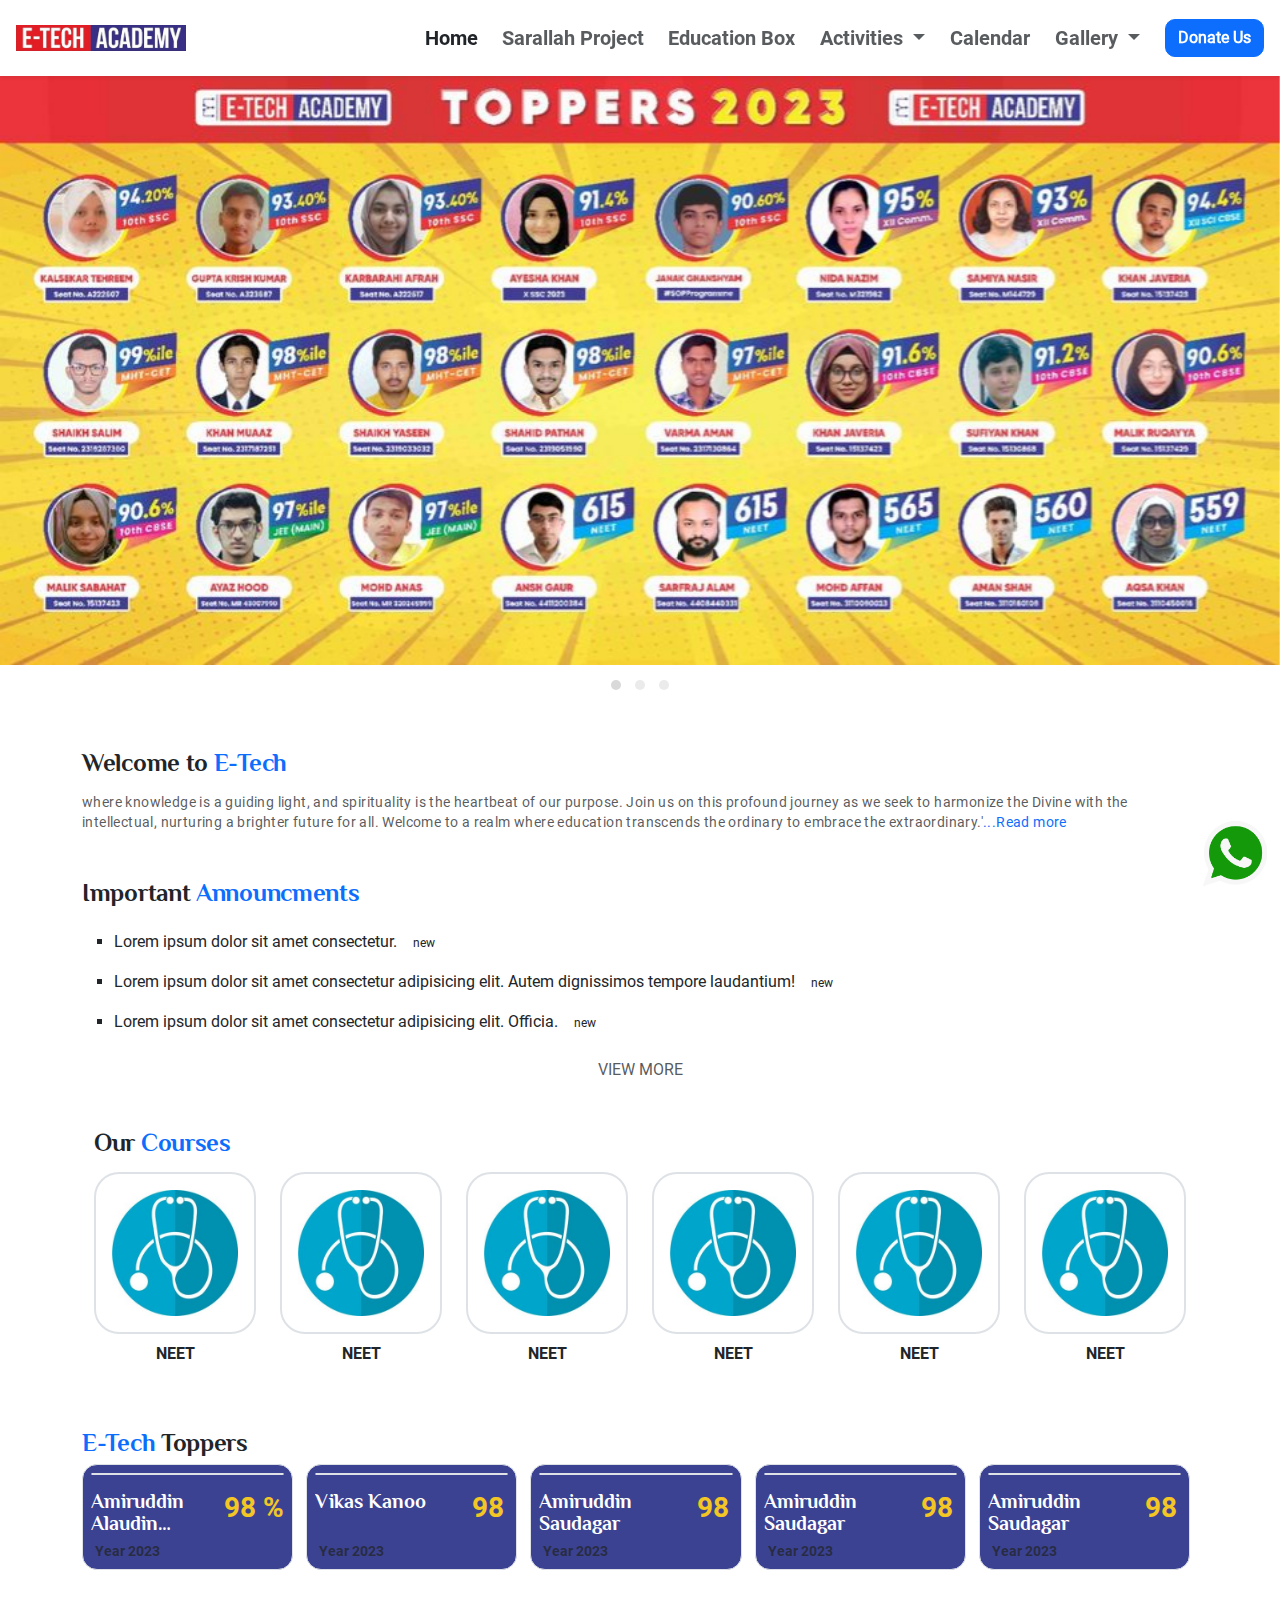
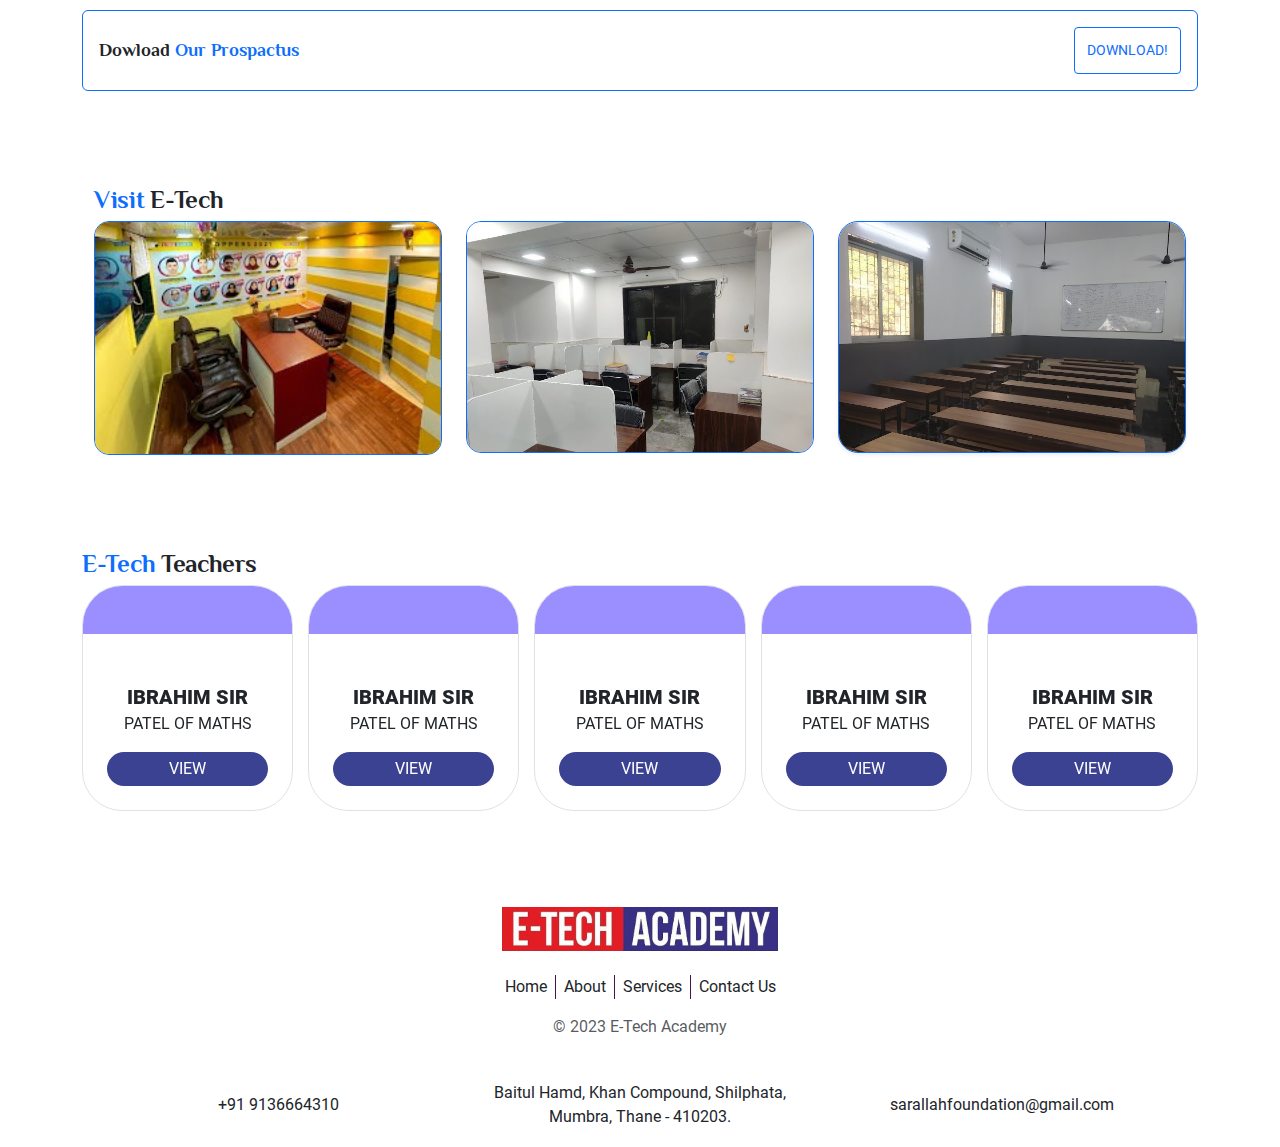
==== commit 81bf4de0: "notification page completed" ====
--- a/index.html
+++ b/index.html
@@ -23,7 +23,7 @@
     <!-- fontawesome -->
     <script src="./js/fontawesome.js"></script>
 
-    <title>Sarallah Foundation.</title>
+    <title>E-Tech Academy.</title>
 </head>
 
 <body>
@@ -478,7 +478,7 @@
                     <a href="#services" class="footerLink nav-link brandP jakarta-bold border-end px-2">Services</a>
                     <a href="#contact" class="footerLink nav-link brandP jakarta-bold px-2">Contact Us</a>
                 </div>
-                <p class="mb-0 mt-3 text-muted jakarta-extrabold text-center">&copy; 2023 Sarallah Foundation</p>
+                <p class="mb-0 mt-3 text-muted jakarta-extrabold text-center">&copy; 2023 E-Tech Academy</p>
                 <div class="footerInfo container p-0 d-flex justify-content-center flex-wrap mt-4">
                     <div class="footerCard text-center brandYbg p-2">
                         <p class="cardHead mb-0 jakarta-bold"><a href="tel:+919136664310" class="nav-link"><i
--- a/css/style.css
+++ b/css/style.css
@@ -794,4 +794,16 @@
 .newSpan{
     animation: newani 2s infinite;
     font-size: 12px;
+}
+
+.announceCard{
+    background-color: white;
+}
+
+.notiBell{
+    transform: rotate(20deg);
+}
+
+.announceCard h1{
+    background-color: #3C4292;
 }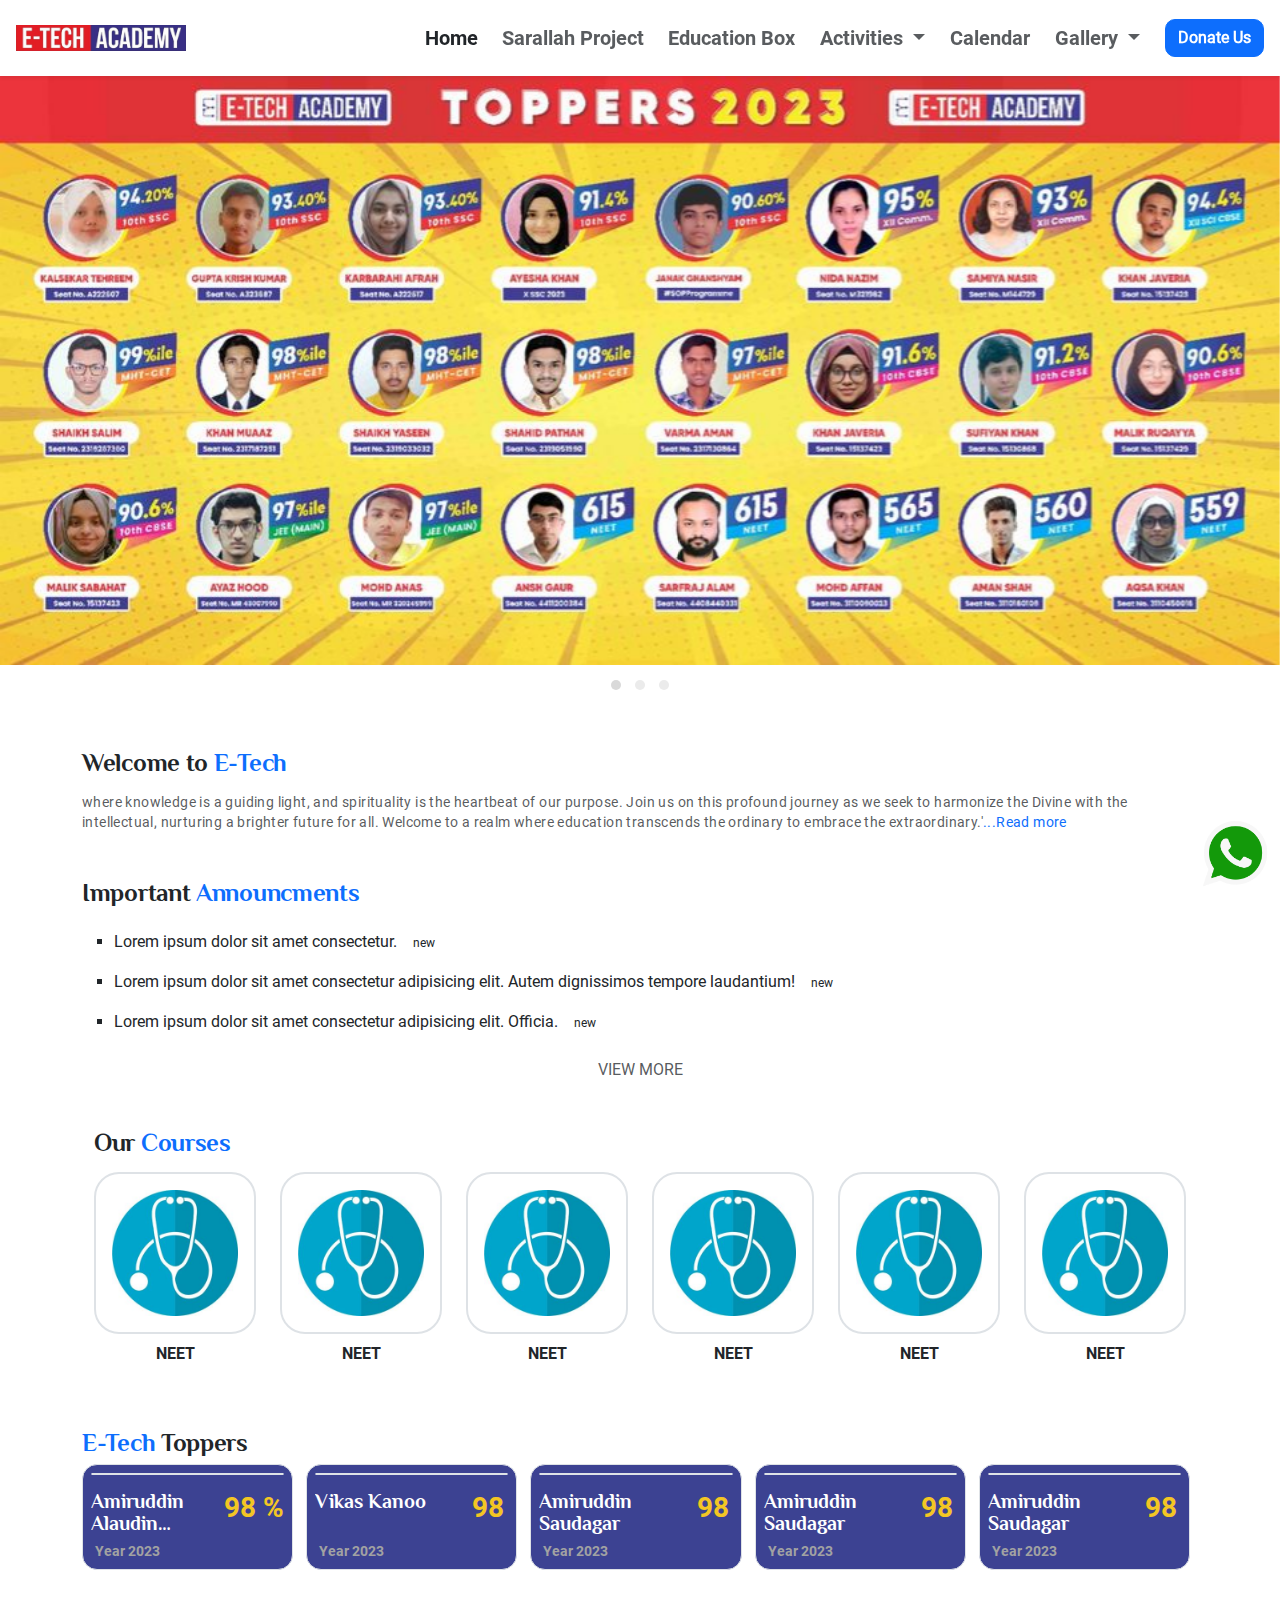
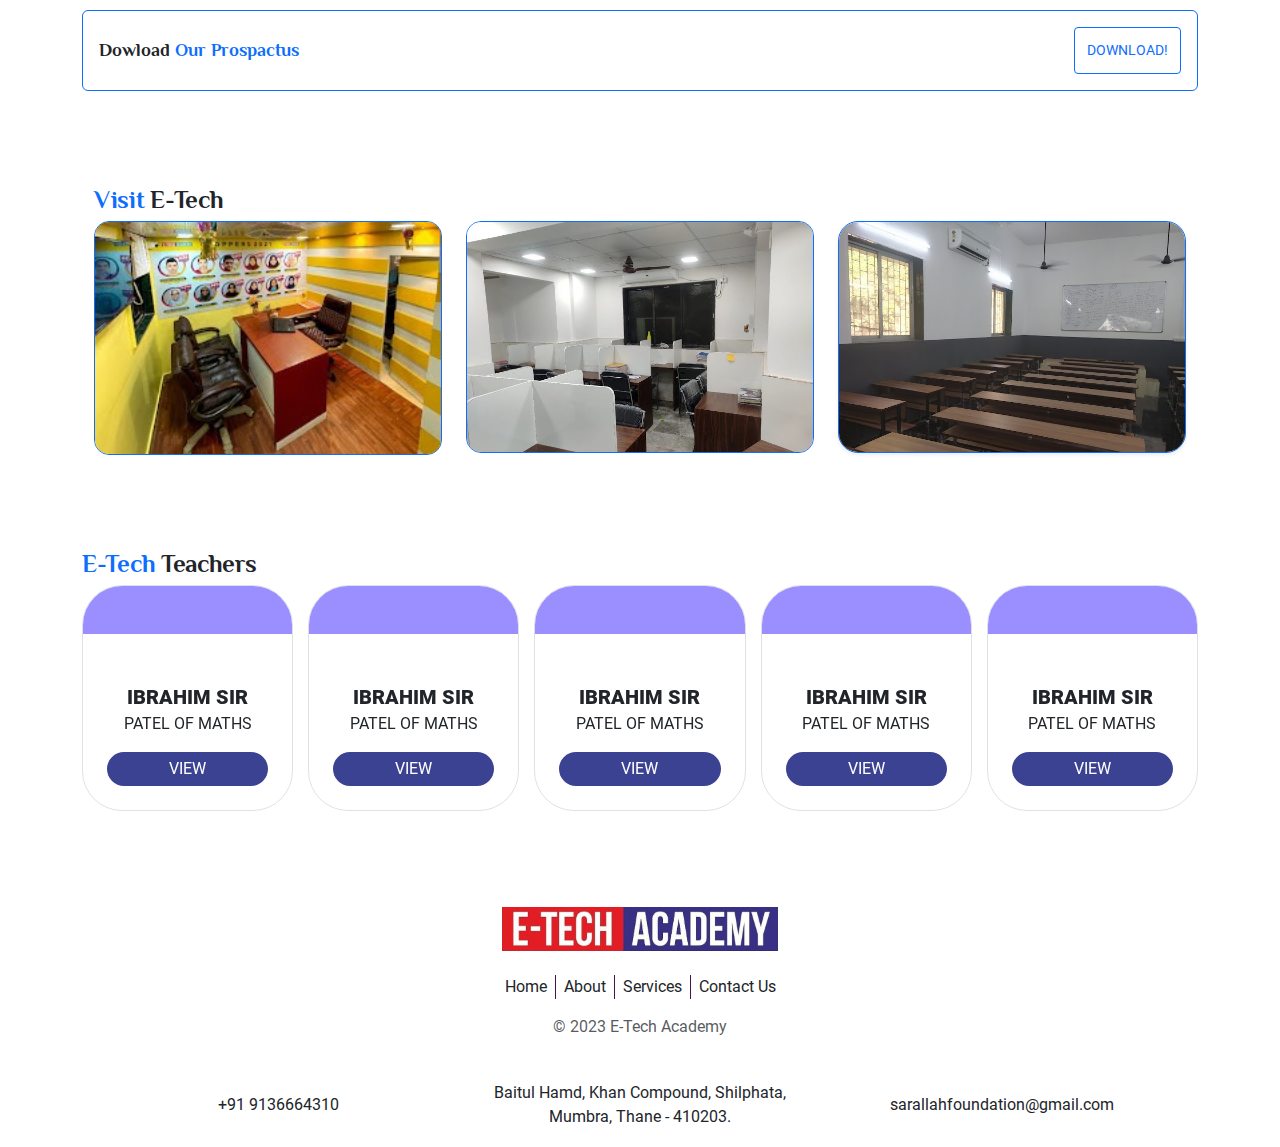
==== commit 2a6d7486: "topper prishtam sampannam asti" ====
--- a/index.html
+++ b/index.html
@@ -242,31 +242,36 @@
             <div class="activeWrappp">
                 <div class="activeCardWrapp pb-3">
                     <div class="owlCarousel1 owl-carousel owl-theme">
-                        <div class="activeCard border rounded-3 p-2 me-2 brandRound">
-                            <div class="activeImg border rounded-3">
-                                <img src="https://arihantacademy.com/wp-content/uploads/2022/08/Arnav-Chokhowala.jpeg" class="img-fluid rounded-3" alt="">
-                            </div>
-                            <div class="activeTxt d-flex align-items-start justify-content-between">
-                                <div class="d-flex flex-column align-items-start">
-                                    <p class="activeCardHead philosopher-bold text-white mb-2">Amiruddin Alaudin <span class="philosopher-bold text-white">Saudagar</span></p>
-                                    <p class="activeCardTxt lh-sm text-muted roboto-bold mb-0"><i class="fas fa-calendar-week me-1 text-brand-yellow"></i> Year 2023</p>
-                                </div>
-                                <p class="activeCardTxt fs-3 lh-sm text-brand-yellow roboto-bold mb-0 text-nowrap"> 98 <i class="fas fa-percentage me-1 text-brand-yellow d-none"></i>%</p>
-                            </div>
-                        </div>
-                        <div class="activeCard border rounded-3 p-2 me-2 brandRound">
-                            <div class="activeImg border rounded-3">
-                                <img src="https://arihantacademy.com/wp-content/uploads/2022/08/Arnav-Chokhowala.jpeg" class="img-fluid rounded-3" alt="">
-                            </div>
-                            <div class="activeTxt d-flex align-items-start justify-content-between">
-                                <div class="d-flex flex-column align-items-start">
-                                    <p class="activeCardHead philosopher-bold text-white mb-2">Vikas <span class="philosopher-bold text-white">Kanoo</span></p>
-                                    <p class="activeCardTxt lh-sm text-muted roboto-bold mb-0"><i class="fas fa-calendar-week me-1 text-brand-yellow"></i> Year 2023</p>
-                                </div>
-                                <p class="activeCardTxt fs-3 lh-sm text-brand-yellow roboto-bold mb-0 text-nowrap"> 98 <i class="fas fa-percentage me-1 text-brand-yellow"></i></p>
-                            </div>
-                        </div>
-                        <div class="activeCard border rounded-3 p-2 me-2 brandRound">
+                        <a href="toppers.html" class="nav-link d-inline">
+                            <div class="activeCard border rounded-3 p-2 me-2 brandRound">
+                                <div class="activeImg border rounded-3">
+                                    <img src="https://arihantacademy.com/wp-content/uploads/2022/08/Arnav-Chokhowala.jpeg" class="img-fluid rounded-3" alt="">
+                                </div>
+                                <div class="activeTxt d-flex align-items-start justify-content-between">
+                                    <div class="d-flex flex-column align-items-start">
+                                        <p class="activeCardHead philosopher-bold text-white mb-2">Amiruddin Alaudin <span class="philosopher-bold text-white">Saudagar</span></p>
+                                        <p class="activeCardTxt lh-sm text-muted roboto-bold mb-0"><i class="fas fa-calendar-week me-1 text-brand-yellow"></i> Year 2023</p>
+                                    </div>
+                                    <p class="activeCardTxt fs-3 lh-sm text-brand-yellow roboto-bold mb-0 text-nowrap"> 98 <i class="fas fa-percentage me-1 text-brand-yellow d-none"></i>%</p>
+                                </div>
+                            </div>
+                        </a>
+                        <a href="toppers.html" class="nav-link d-inline">
+                            <div class="activeCard border rounded-3 p-2 me-2 brandRound">
+                                <div class="activeImg border rounded-3">
+                                    <img src="https://arihantacademy.com/wp-content/uploads/2022/08/Arnav-Chokhowala.jpeg" class="img-fluid rounded-3" alt="">
+                                </div>
+                                <div class="activeTxt d-flex align-items-start justify-content-between">
+                                    <div class="d-flex flex-column align-items-start">
+                                        <p class="activeCardHead philosopher-bold text-white mb-2">Vikas <span class="philosopher-bold text-white">Kanoo</span></p>
+                                        <p class="activeCardTxt lh-sm text-muted roboto-bold mb-0"><i class="fas fa-calendar-week me-1 text-brand-yellow"></i> Year 2023</p>
+                                    </div>
+                                    <p class="activeCardTxt fs-3 lh-sm text-brand-yellow roboto-bold mb-0 text-nowrap"> 98 <i class="fas fa-percentage me-1 text-brand-yellow"></i></p>
+                                </div>
+                            </div>
+                        </a>
+                        <a href="toppers.html" class="nav-link d-inline">
+                            <div class="activeCard border rounded-3 p-2 me-2 brandRound">
                             <div class="activeImg border rounded-3">
                                 <img src="https://arihantacademy.com/wp-content/uploads/2022/08/Arnav-Chokhowala.jpeg" class="img-fluid rounded-3" alt="">
                             </div>
@@ -278,7 +283,9 @@
                                 <p class="activeCardTxt fs-3 lh-sm text-brand-yellow roboto-bold mb-0 text-nowrap"> 98 <i class="fas fa-percentage me-1 text-brand-yellow"></i></p>
                             </div>
                         </div>
-                        <div class="activeCard border rounded-3 p-2 me-2 brandRound">
+                        </a>
+                        <a href="toppers.html" class="nav-link d-inline">
+                            <div class="activeCard border rounded-3 p-2 me-2 brandRound">
                             <div class="activeImg border rounded-3">
                                 <img src="https://arihantacademy.com/wp-content/uploads/2022/08/Arnav-Chokhowala.jpeg" class="img-fluid rounded-3" alt="">
                             </div>
@@ -290,7 +297,9 @@
                                 <p class="activeCardTxt fs-3 lh-sm text-brand-yellow roboto-bold mb-0 text-nowrap"> 98 <i class="fas fa-percentage me-1 text-brand-yellow"></i></p>
                             </div>
                         </div>
-                        <div class="activeCard border rounded-3 p-2 me-2 brandRound">
+                        </a>
+                        <a href="toppers.html" class="nav-link d-inline">
+                            <div class="activeCard border rounded-3 p-2 me-2 brandRound">
                             <div class="activeImg border rounded-3">
                                 <img src="https://arihantacademy.com/wp-content/uploads/2022/08/Arnav-Chokhowala.jpeg" class="img-fluid rounded-3" alt="">
                             </div>
@@ -302,7 +311,9 @@
                                 <p class="activeCardTxt fs-3 lh-sm text-brand-yellow roboto-bold mb-0 text-nowrap"> 98 <i class="fas fa-percentage me-1 text-brand-yellow"></i></p>
                             </div>
                         </div>
-                        <div class="activeCard border rounded-3 p-2 me-2 brandRound">
+                        </a>
+                        <a href="toppers.html" class="nav-link d-inline">
+                            <div class="activeCard border rounded-3 p-2 me-2 brandRound">
                             <div class="activeImg border rounded-3">
                                 <img src="https://arihantacademy.com/wp-content/uploads/2022/08/Arnav-Chokhowala.jpeg" class="img-fluid rounded-3" alt="">
                             </div>
@@ -314,6 +325,7 @@
                                 <p class="activeCardTxt fs-3 lh-sm text-brand-yellow roboto-bold mb-0 text-nowrap"> 98 <i class="fas fa-percentage me-1 text-brand-yellow"></i></p>
                             </div>
                         </div>
+                        </a>
                     </div>
                 </div>
             </div>
--- a/css/style.css
+++ b/css/style.css
@@ -223,7 +223,7 @@
 .activeCard{
     /* width: 230px; */
     background-color: #3C4292;
-    cursor: pointer;
+    /* cursor: pointer; */
 }
 
 .aboutWrap{
@@ -248,6 +248,7 @@
 
 .activeCardTxt{
     font-size: 14px;
+    color: rgb(162, 162, 162) !important;
 }
 
 .joinUsTxt{
@@ -800,10 +801,35 @@
     background-color: white;
 }
 
+@keyframes bellani {
+    0%{
+        transform-origin: top center;
+        transform: rotate(20deg);
+    }25%{
+        transform-origin: top center;
+        transform: rotate(40deg);
+    }50%{
+        transform-origin: top center;
+        transform: rotate(-20deg);
+    }100%{
+        transform-origin: top center;
+        transform: rotate(20deg);
+    }
+}
+
 .notiBell{
+    transform-origin: center top;
     transform: rotate(20deg);
 }
 
 .announceCard h1{
     background-color: #3C4292;
+}
+
+.announceCard:hover .notiBell{
+    animation: bellani 1s;
+}
+
+.activeImg img{
+    width: 100% !important;
 }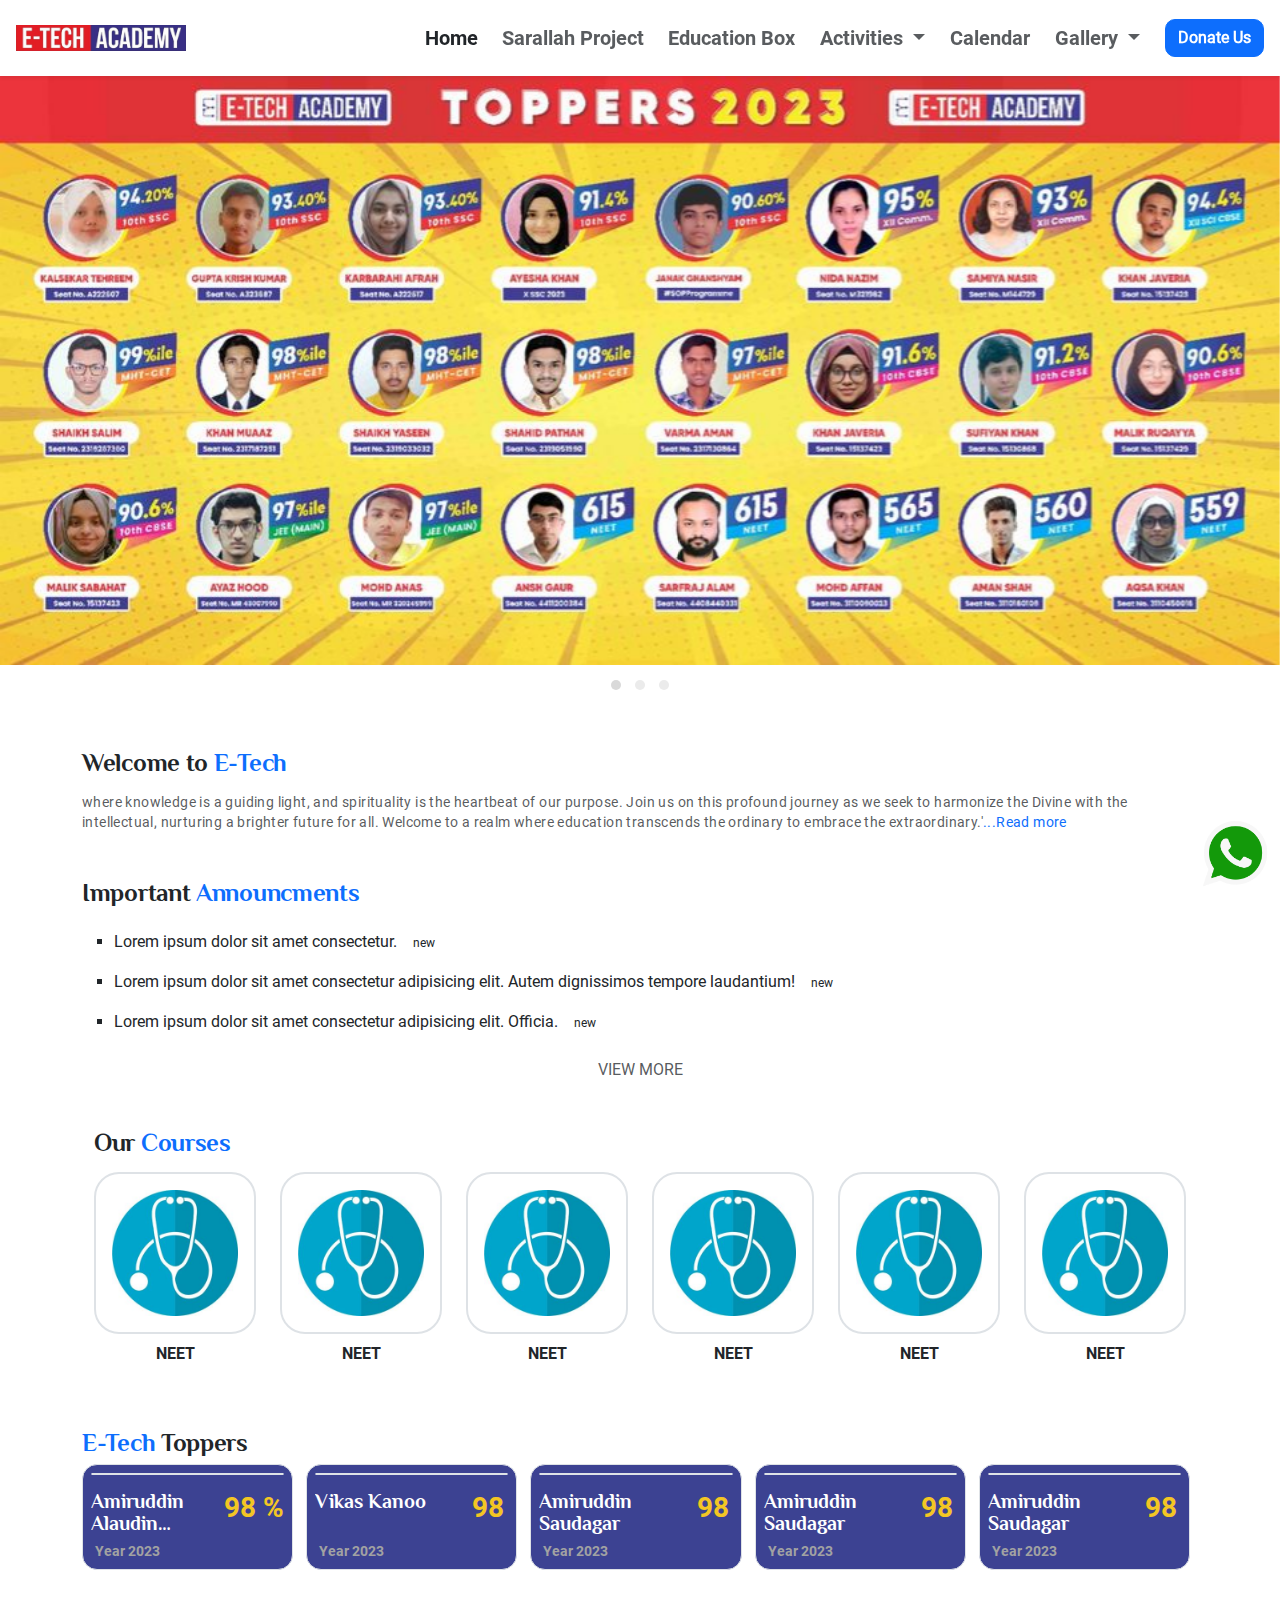
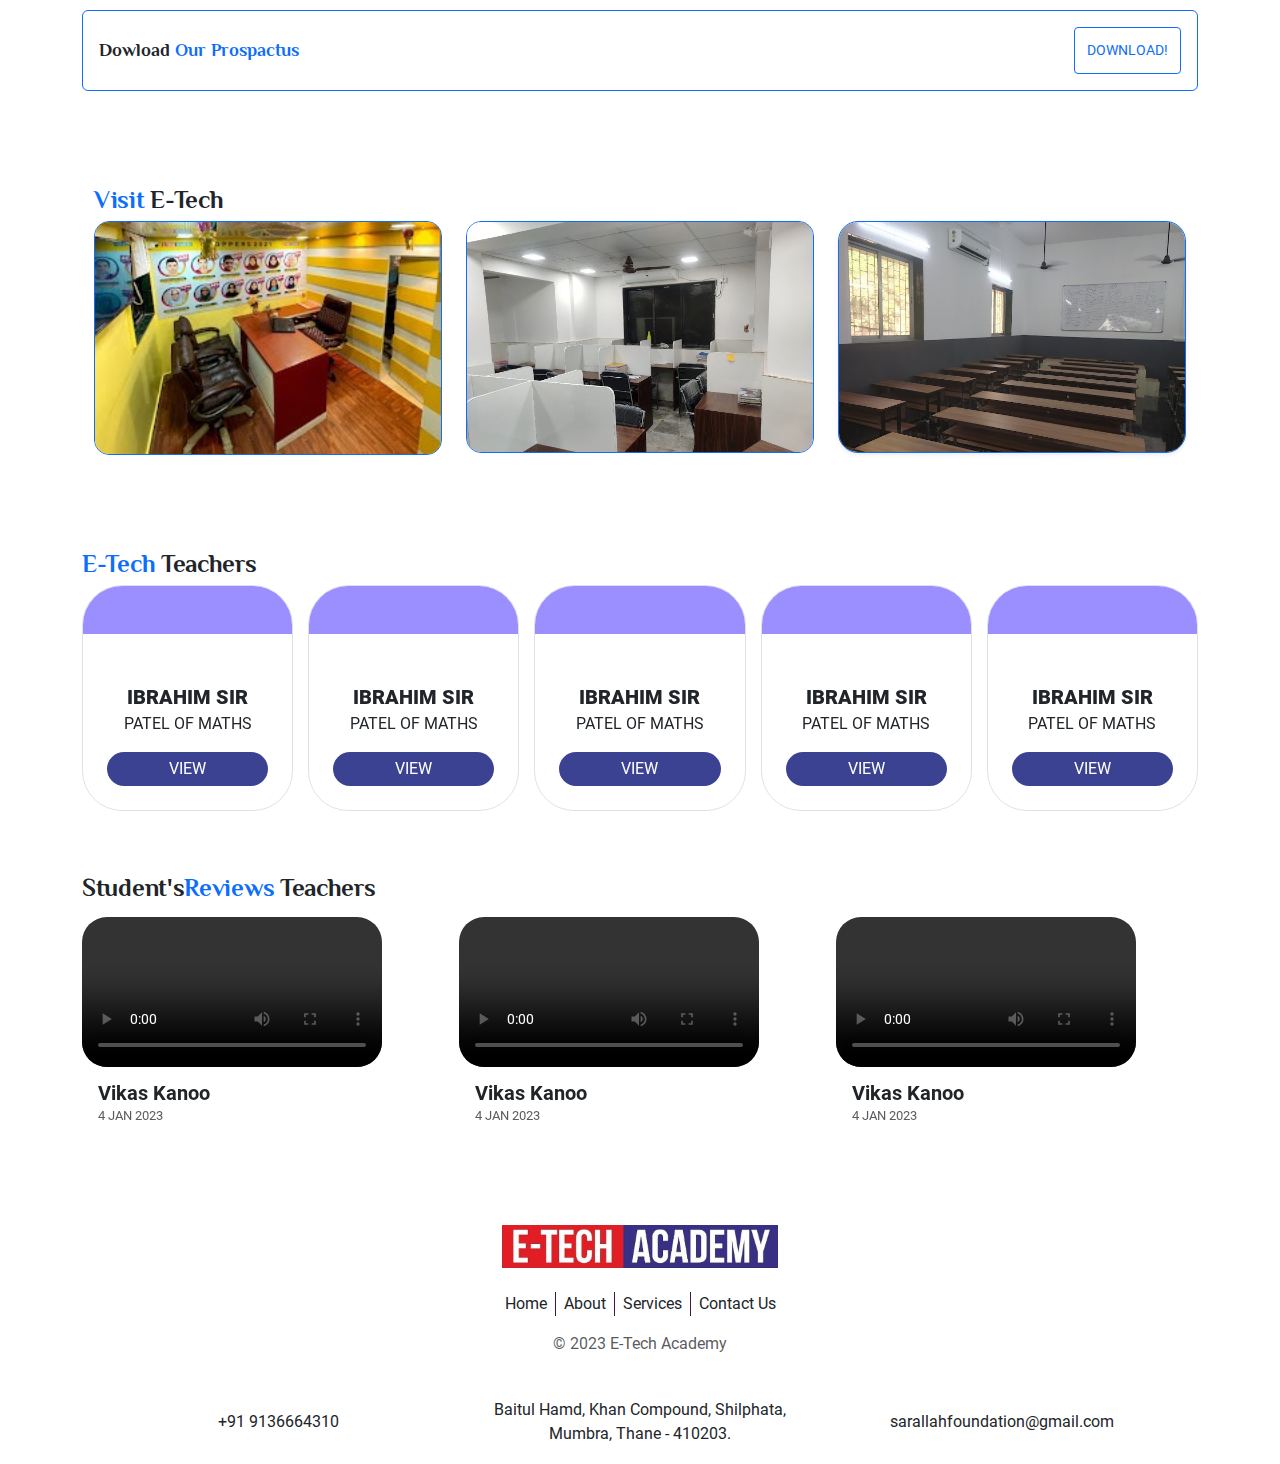
==== commit de4cc419: "i am the best" ====
--- a/index.html
+++ b/index.html
@@ -479,6 +479,62 @@
             </div>
         </div>
 
+        <div class="testimonialWrap container my-5 pt-3">
+            <h3 class="brand-heading philosopher-bold fw-bolder">Student's<span
+                class="text-primary philosopher-bold">Reviews</span>
+            Teachers</h3>
+            <div class="testimonialCardWrap owl-testimol owl-theme owl-carousel mt-3">
+                <div class="testimonialCard">
+                    <video controls class="img-fluid rounded-brand-2 overflow-hidden">
+                        <source src="./assets/video/introVid.mp4">
+                    </video>
+                    <div class="testiData p-1 px-3">
+                        <p class="startsWrap mb-0">
+                            <i class="fas fa-star text-warning"></i>
+                            <i class="fas fa-star text-warning"></i>
+                            <i class="fas fa-star text-warning"></i>
+                            <i class="fas fa-star text-warning"></i>
+                            <i class="fas fa-star-half text-warning"></i>
+                        </p>
+                        <p class="mb-0 roboto-bold fs-5">Vikas Kanoo</p>
+                        <p class="testdate text-muted m-0 p-0 lh-sm">4 JAN 2023</p>
+                    </div>
+                </div>
+                <div class="testimonialCard">
+                    <video controls class="img-fluid rounded-brand-2 overflow-hidden">
+                        <source src="./assets/video/introVid.mp4">
+                    </video>
+                    <div class="testiData p-1 px-3">
+                        <p class="startsWrap mb-0">
+                            <i class="fas fa-star text-warning"></i>
+                            <i class="fas fa-star text-warning"></i>
+                            <i class="fas fa-star text-warning"></i>
+                            <i class="fas fa-star text-warning"></i>
+                            <i class="fas fa-star-half text-warning"></i>
+                        </p>
+                        <p class="mb-0 roboto-bold fs-5">Vikas Kanoo</p>
+                        <p class="testdate text-muted m-0 p-0 lh-sm">4 JAN 2023</p>
+                    </div>
+                </div>
+                <div class="testimonialCard">
+                    <video controls class="img-fluid rounded-brand-2 overflow-hidden">
+                        <source src="./assets/video/introVid.mp4">
+                    </video>
+                    <div class="testiData p-1 px-3">
+                        <p class="startsWrap mb-0">
+                            <i class="fas fa-star text-warning"></i>
+                            <i class="fas fa-star text-warning"></i>
+                            <i class="fas fa-star text-warning"></i>
+                            <i class="fas fa-star text-warning"></i>
+                            <i class="fas fa-star-half text-warning"></i>
+                        </p>
+                        <p class="mb-0 roboto-bold fs-5">Vikas Kanoo</p>
+                        <p class="testdate text-muted m-0 p-0 lh-sm">4 JAN 2023</p>
+                    </div>
+                </div>
+            </div>
+        </div>
+
         <div class="footerDiv mt-4">
             <div class="footerWrap pt-5">
                 <div class="footerLogo container">
@@ -694,6 +750,31 @@
                     }
                 }
             })
+            $('.owl-testimol').owlCarousel({
+                loop: true,
+                margin: 0,
+                dots: false,
+                arrow: false,
+                responsiveClass: true,
+                responsive: {
+                    0: {
+                        items: 1.2,
+                        nav: false,
+                        margin: 15
+                    },
+                    600: {
+                        items: 2.2,
+                        nav: false,
+                        margin: 15
+                    },
+                    1000: {
+                        items: 3,
+                        nav: false,
+                        loop: false,
+                        margin: 15
+                    }
+                }
+            })
 
             const navBtn = document.querySelector('.navBtn');
             const mobNav = document.querySelector(".mobNav");
--- a/css/style.css
+++ b/css/style.css
@@ -832,4 +832,8 @@
 
 .activeImg img{
     width: 100% !important;
+}
+
+.testdate{
+    font-size: 13px;
 }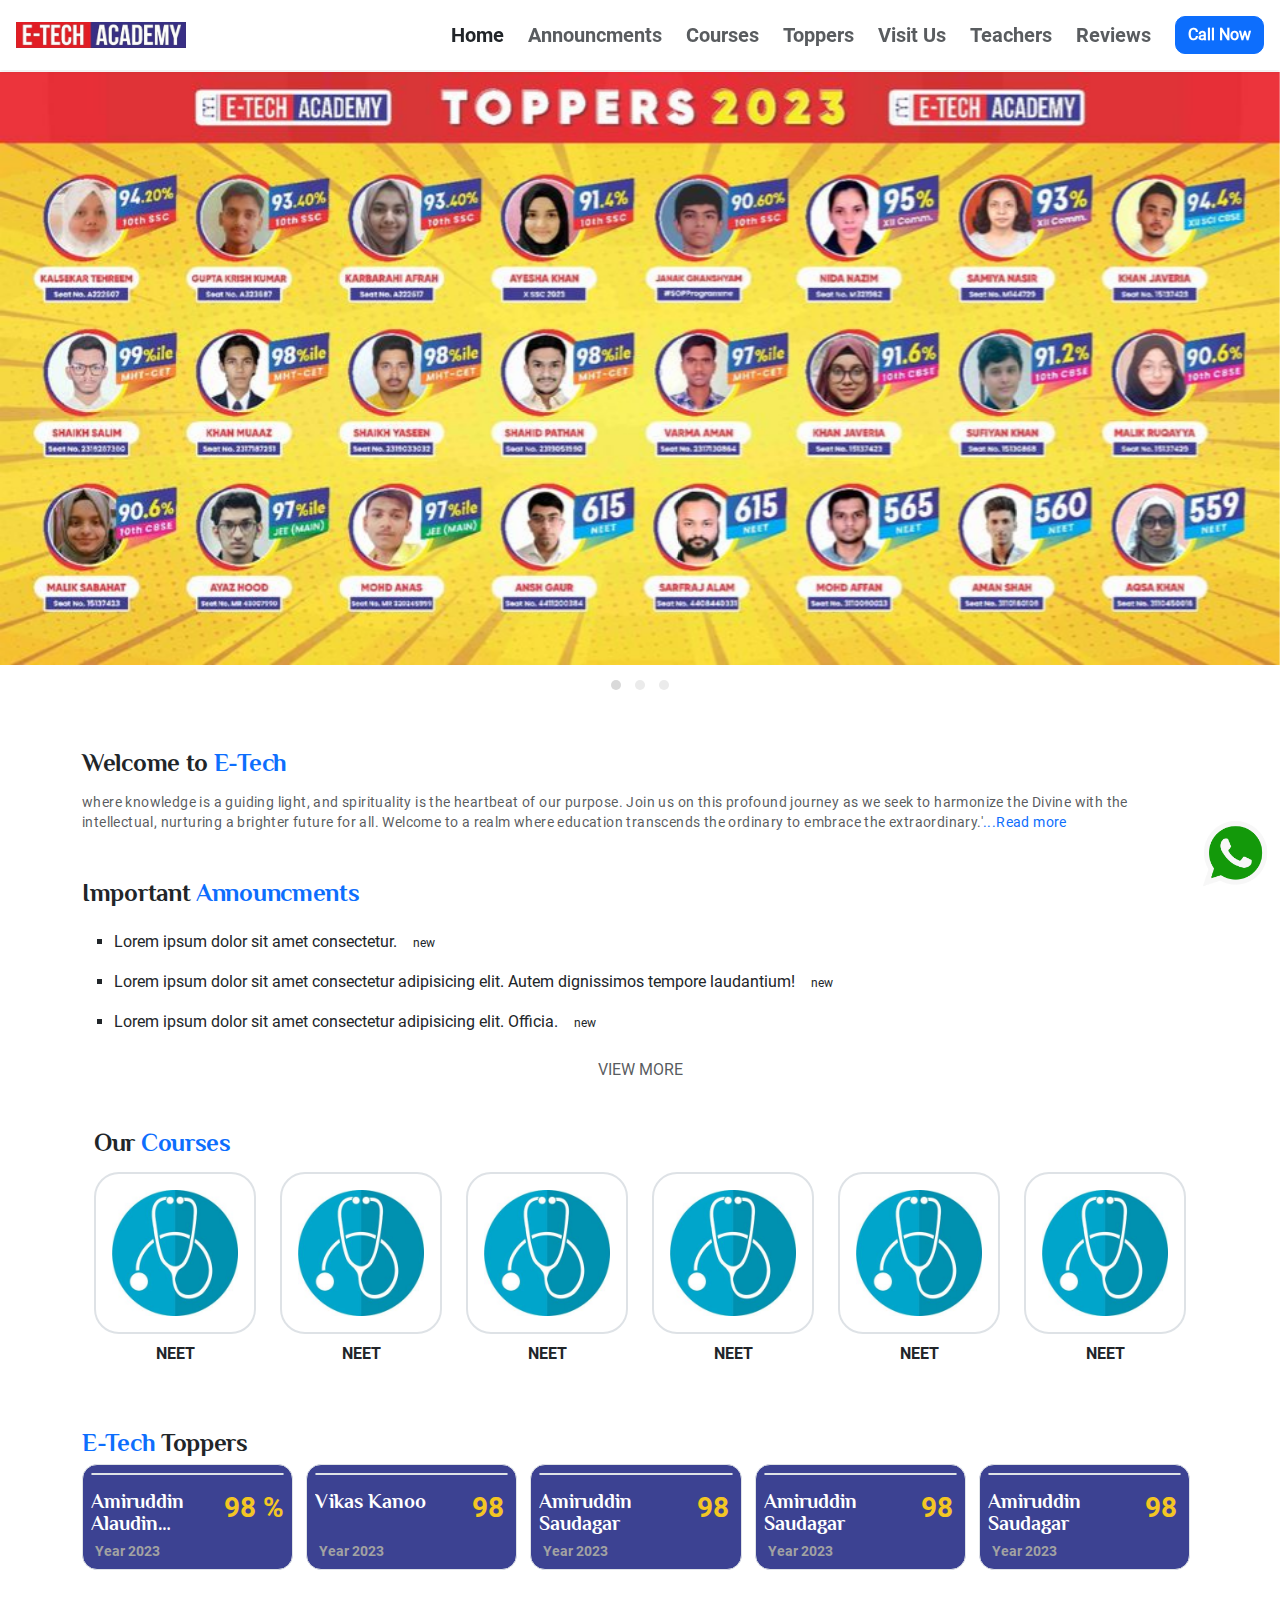
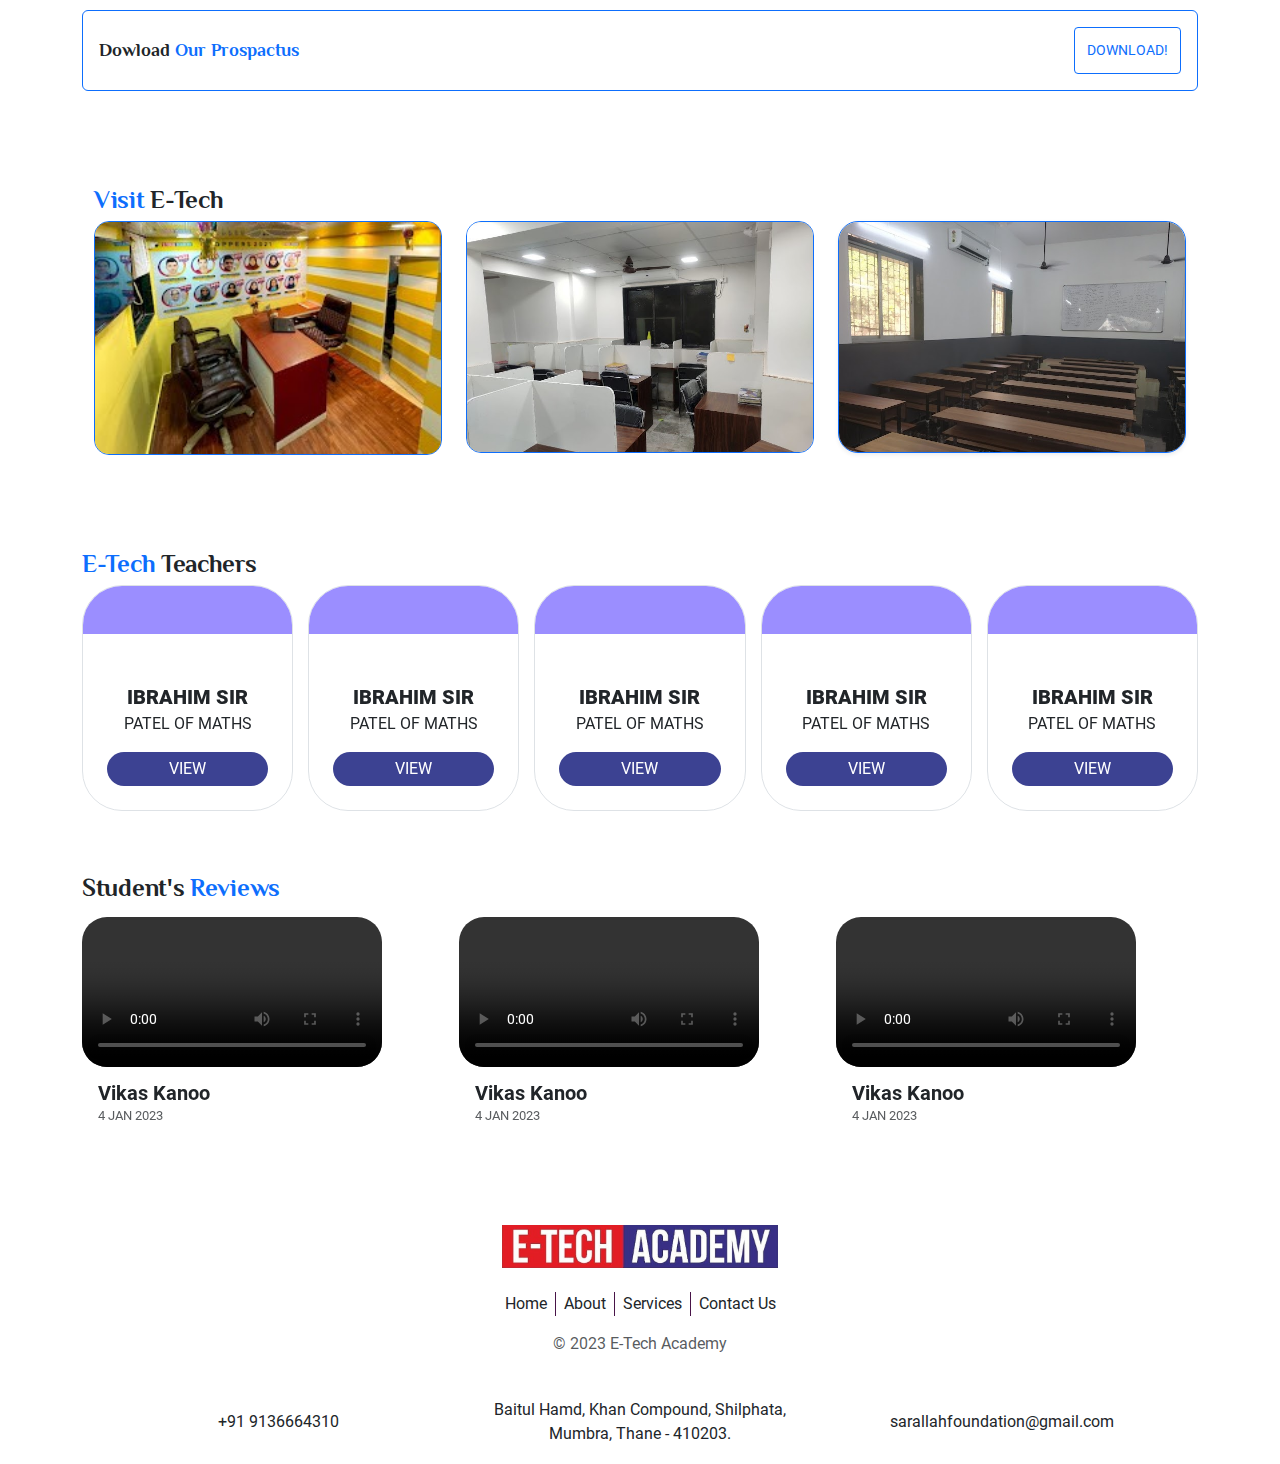
==== commit cf1e8fcf: "topper funtionallity" ====
--- a/index.html
+++ b/index.html
@@ -45,38 +45,14 @@
                 </div>
                 <ul class="myUL mb-0">
                     <li class="links me-4"><a href="index.html" class="links nav-link text-balck fs-5 roboto-bold">Home</a></li>
-                    <li class="links me-4"><a href="complex.html" class="links nav-link text-muted fs-5 roboto-bold">Sarallah Project</a></li>
-                    <li class="links me-4"><a href="education.html" class="links nav-link text-muted fs-5 roboto-bold">Education Box</a></li>
-                    <!-- <li class="links"><a href="index.html" class="nav-link text-muted fs-5 roboto-bold">Activities</a></li> -->
-                    <div class="dropdown me-4">
-                        <button class="btn px-0 links bg-white roboto-bold text-muted fs-5 dropdown-toggle" type="button" data-bs-toggle="dropdown" aria-expanded="false">
-                          Activities
-                        </button>
-                        <ul class="dropdown-menu">
-                          <li><a class="dropdown-item" href="sabeel.html">Sarallah Sabeel</a></li>
-                          <li><a class="dropdown-item" href="kargaah.html">Monthly Kaargaah</a></li>
-                          <li><a class="dropdown-item" href="juloos.html">Sarallah Volunteers</a></li>
-                          <li><a class="dropdown-item" href="programs.html">Special Programs</a></li>
-                          <li><a class="dropdown-item" href="maktab.html">Sarallah Centers</a></li>
-                        </ul>
-                    </div>
-                    <li class="links me-4"><a href="calendar.html" class="links nav-link text-muted fs-5 roboto-bold">Calendar</a></li>
-                    <!-- <li class="links me-4"><a href="gallery.html" class="links nav-link text-muted fs-5 roboto-bold">Gallery</a></li> -->
-                    <div class="dropdown me-4">
-                        <button class="btn px-0 links bg-white roboto-bold text-muted fs-5 dropdown-toggle" type="button" data-bs-toggle="dropdown" aria-expanded="false">
-                          Gallery
-                        </button>
-                        <ul class="dropdown-menu">
-                          <li><a class="dropdown-item" href="islamic-occasions.html">Islamic Occations</a></li>
-                          <li><a class="dropdown-item" href="ahkaam.html">Ahkaam</a></li>
-                          <li><a class="dropdown-item" href="quotes.html">Quotes</a></li>
-                          <li><a class="dropdown-item" href="current-affairs.html">Current Affairs</a></li>
-                          <li><a class="dropdown-item" href="national-occasions.html">National Occations</a></li>
-                          <li><a class="dropdown-item" href="shohda.html">Shohada</a></li>
-                        </ul>
-                    </div>
+                    <li class="links me-4"><a href="education.html" class="links nav-link text-muted fs-5 roboto-bold">Announcments</a></li>
+                    <li class="links me-4"><a href="complex.html" class="links nav-link text-muted fs-5 roboto-bold">Courses</a></li>
+                    <li class="links me-4"><a href="complex.html" class="links nav-link text-muted fs-5 roboto-bold">Toppers</a></li>
+                    <li class="links me-4"><a href="complex.html" class="links nav-link text-muted fs-5 roboto-bold">Visit Us</a></li>
+                    <li class="links me-4"><a href="complex.html" class="links nav-link text-muted fs-5 roboto-bold">Teachers</a></li>
+                    <li class="links me-4"><a href="complex.html" class="links nav-link text-muted fs-5 roboto-bold">Reviews</a></li>
                     <li class="donateHead">
-                        <div class="btn btn-primary fw-bold"><a href="complex.html" class="nav-link">Donate Us</a></div>
+                        <div class="btn btn-primary fw-bold"><a href="complex.html" class="nav-link">Call Now</a></div>
                     </li>
                 </ul>
                 <div class="navBtn">
@@ -480,9 +456,8 @@
         </div>
 
         <div class="testimonialWrap container my-5 pt-3">
-            <h3 class="brand-heading philosopher-bold fw-bolder">Student's<span
-                class="text-primary philosopher-bold">Reviews</span>
-            Teachers</h3>
+            <h3 class="brand-heading philosopher-bold fw-bolder">Student's <span
+                class="text-primary philosopher-bold">Reviews</span></h3>
             <div class="testimonialCardWrap owl-testimol owl-theme owl-carousel mt-3">
                 <div class="testimonialCard">
                     <video controls class="img-fluid rounded-brand-2 overflow-hidden">
